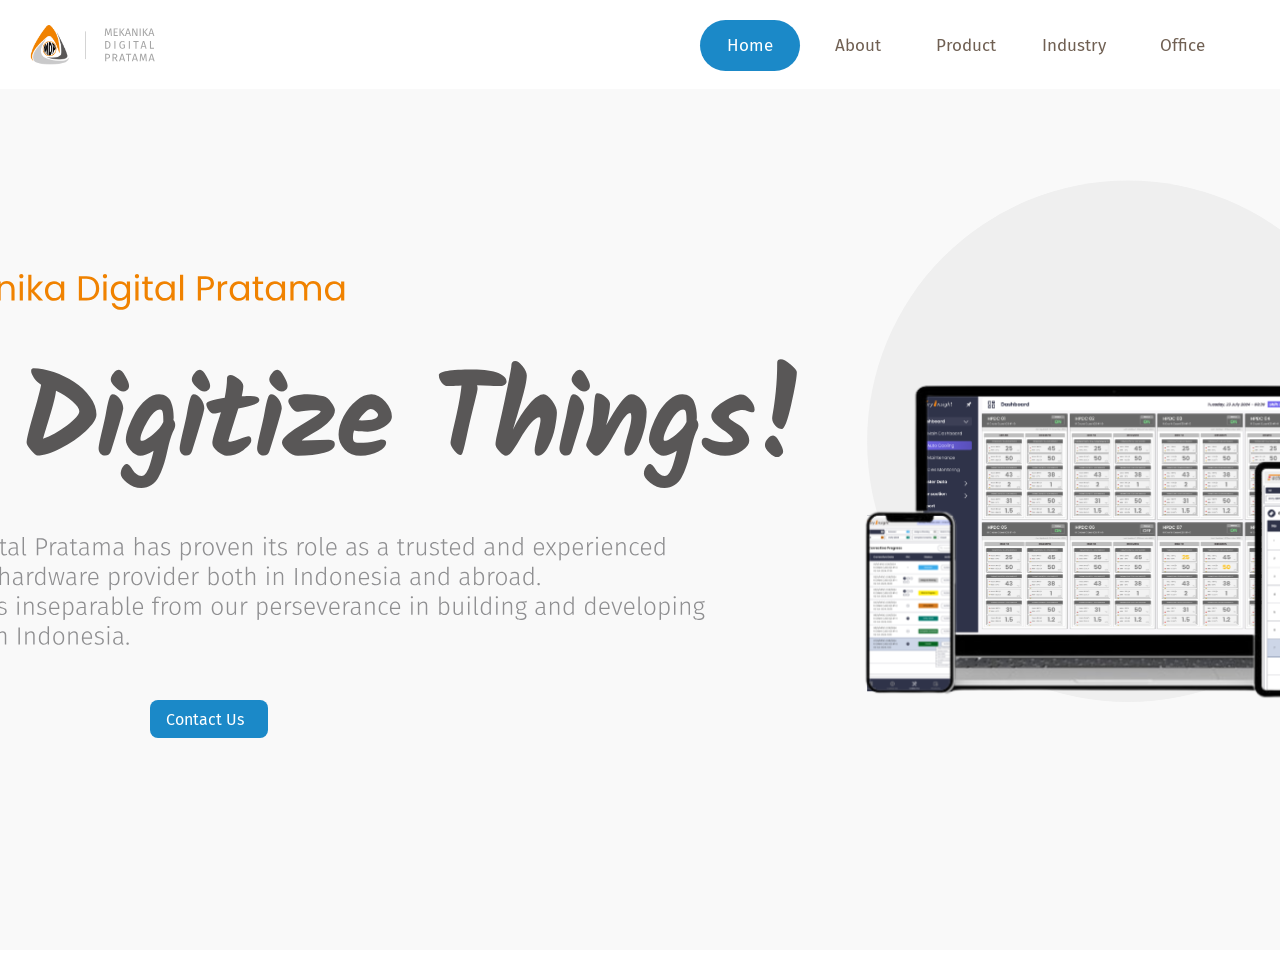
==== index.html/home.html @ 130f3bf7 "initial commit" ====
<!DOCTYPE html>
<html lang="en">
<head>
    <meta charset="UTF-8">
    <meta http-equiv="X-UA-Compatible" content="IE=edge">
    <meta name="viewport" content="width=device-width, initial-scale=1.0">
    <!-- Arrow Forward -->
    <link rel="stylesheet" href="https://fonts.googleapis.com/css2?family=Material+Symbols+Outlined:opsz,wght,FILL,GRAD@20..48,100..700,0..1,-50..200&icon_names=arrow_forward" />
    <title>Mekanika Digital Pratama</title>
    <!--Link to CSS-->
    <link rel="stylesheet" href="../styles/home.css">
    <!--Box Icons-->
    <link rel="stylesheet" href="https://cdn.jsdelivr.net/npm/boxicons@latest/css/boxicons.min.css">
    <!-- Link Swiper's CSS -->
  <link rel="stylesheet" href="https://cdn.jsdelivr.net/npm/swiper@11/swiper-bundle.min.css" />

</head>
<body>
    <!-- Navbar -->
    <header>
        <div class="logo"><a href="#"><img src="../images/logo.png"></a>
         <div class="title"><a href="#"><img src="../images/slogan.svg"></a>

        <!--Nav List -->
        <div class="navbar">
            <ul>
                 <li><a href="home" class="home-active">Home</a></li>
                 <li><a href="about">About</a></li>
                <li><a href="products">Product</a></li>
                 <li><a href="industry">Industry</a></li>
                 <li><a href="office">Office</a></li>
            </ul>
        </div>

    </header>

    <!-- Home -->
    <section class="home swiper" id="home">
        <div class="swiper-wrapper">
            <!--Slide 1-->
            <div class="swiper-slide container">
                <div class="home-text">
                    <span></span>
                    <h1></h1>
                    <a href="#" class="btn">Contact Us <i class="bx bx=right-arrow-alt"></i></a>
                </div>
                <img src="../images/carousel.svg" alt="">
            </div>

        </div>
             <div class="swiper-button-next"></div>
             <div class="swiper-button-prev"></div>
         </div>
    </section>
    
    <!-- Categories -->
    <section class="categories" id="categories">
        <div class="heading">
            <h1></h1>
            <a href=""></a>
        </div>
    </section>

    <!-- Swiper JS -->
    <script src="https://cdn.jsdelivr.net/npm/swiper@11/swiper-bundle.min.js"></script>

    <!--Link To JS-->
    <script src="home.js">

    </script>

    <!--Image Galery-->
     <div class="gallery-container">
        <div class="gallery-header">
        <img src="../images/loyal.svg" alt="">
    </div>


    
</body>
</html>
---- styles/home.css ----
/* Google Fonts */
     @import url('https://fonts.googleapis.com/css2?family=Fira+Sans:ital,wght@0,100;0,200;0,300;0,400;0,500;0,600;0,700;0,800;0,900;1,100;1,200;1,300;1,400;1,500;1,600;1,700;1,800;1,900&family=Poppins:ital,wght@0,100;0,200;0,300;0,400;0,500;0,600;0,700;0,800;0,900;1,100;1,200;1,300;1,400;1,500;1,600;1,700;1,800;1,900&display=swap');
    * {
        font-family: Fira sans;
        margin: 0;
        padding: 0;
        box-sizing: border-box;
        list-style: none;
        text-decoration: none;
        scroll-padding-top: 2 rem;
        scroll-behavior: smooth;
    }

/* Some Variables */
:root {
    --green-color: #1B89C8;
    --light-green-color: #c0eb7b;
    --orange-color: #ff7e00;
    --light-orange-color: #000;
    --text-color: #1a2428;
    --bg-color: #fff;
}

link {
    display: none;
}



img {
    width: 100%;
}

body {
    color: var(--text-color);
}

header {
    position: fixed;
    width: 100%;
    top: 0;
    right: 0;
    z-index: 1000;
    display: flex;
    align-items: center;
    justify-content: space-between;
    background: var(--bg-color);
    box-shadow: 0 8px 11px rgb(14, 55, 54 / 15%);
    padding: 20px 100px;
    transition: 0.5s;
}

.logo img {
  position: absolute;
  margin-top: 5px;
  margin-left: -70px;
  width: 40px;
  height: 40px;
}

.title img {
  position: absolute;
  margin-top: -10px;
  margin-left: -15px;
  width: 70px;
  height: 70px;
}

.profile {
    align-items: right;
    cursor: pointer;
}

.profile img {
    position: absolute;
    margin-left: 1700px;
    margin-bottom: 20px;
    width: 40px;
    height: 40px;
}

.navbar ul {
    list-style: none;
    background: #fff;
    text-align: center;
    padding: 0;
    margin-bottom: -2px;
    margin-left: 600px;
    display: flex;
    column-gap: 0.5rem;
}

.navbar li {
    display: inline-block;
}

.navbar a {
    text-decoration: none;
    color: #706053;
    width: 100px;
    display: block;
    padding: 15px;
    font-size: 17px;
    font-family: Fira sans;
    white-space: nowrap;
}

.navbar a:hover,
.navbar .home-active {
    background: var(--green-color);
    border-radius: 5rem;
    color: var(--bg-color);
    transition: background 0.5s;
}

.container {
    position: relative;
    width: 100%;
    min-height: 950px;
    display: flex;
    align-items: center;
    background: url(../images/carousel.svg);
    background-repeat: no-repeat;
    background-size: cover;
    background-position: center;
    overflow: hidden;
}

.container img{
    width: 400px;
    position: absolute;
    bottom: -500px;
    right: 200px;
}

.home-text {
    padding: 0 150px;
}

.home-text span {
    font-weight: 400;
    text-transform: uppercase;
    color: var(--green-color);
}

.home-text h1 {
    font-size: 2.4rem;
    font-weight: 700;
    margin-bottom: 1rem;
}

.btn {
    padding: 0.6rem 1rem;
    margin-top: 700px;
    background: var(--green-color);
    color: var(--bg-color);
    font-weight: 400;
    border-radius: 0.5rem;
    display: flex;
    align-items: center;
    justify-content: space-between;
    column-gap: 00.5rem;
    max-width: 118px;
    max-height: 120px;
}

.btn:hover {
    background: var(--light-orange-color);
    transition: 0.2s ease;
}

.swiper-button-next {
    background: url(../images/right-arrow.png);
    background-repeat: no-repeat;
    background-size: 100% auto;
    background-position: center;
    margin-right: 20px;
}

.swiper-button-next::after {
    display: none;
}

.swiper-button-prev {
    background: url(../images/left-arrow.png);
    background-repeat: no-repeat;
    background-size: 100% auto;
    background-position: center;
    margin-left: 20px;
}

.swiper-button-prev::after {
    display: none;
}

/* Container utama */
.gallery-container {
    width: 100%;
    max-width: 100%;
}

/* Gallery scroll horizontal */
.horizontal-scroll-gallery {
    display: flex;
    gap: 0;
}

/* Item gallery */
.gallery-item {
    flex: 0 0 auto;
    width: 80vw;
    height: 60vh;
    margin-right: -1000px;
}

.gallery-item img {
    width: 800px;
    height: 100%;
    padding-top: -20px;
    margin-right: 0%;
    object-fit: cover;
    display: block;
}

/* Responsive Design */
@media (max-width: 768px) {
    .gallery-item {
        width: 85vw;
        height: 50vh;
    }
    
    .gallery-header h1 {
        font-size: 1.5rem;
    }
}

@media (max-width: 480px) {
    .gallery-item {
        width: 90vw;
        height: 40vh;
    }
}

.card-list .card-item {
    list-style: none;
}

.card-list .card-item .card-link {
    width: 400px;
    display: block;
    background: #fff;
    padding: 18px;
    border-radius: 12px;
    text-decoration: none;
}

.card-list .card-link .card-image {
    width: 100%;
    aspect-ratio: 16 / 9;
    object-fit: cover;
    border-radius: 10px;
}

.card-list .card-link .badge {
    color: #5372f0;
    padding: 8px 16px;
    font-size: 0.95rem;
    margin: 16px 0 18px;
    background: #DDE4FF;
    width: fit-content;
    border-radius: 50px;
}
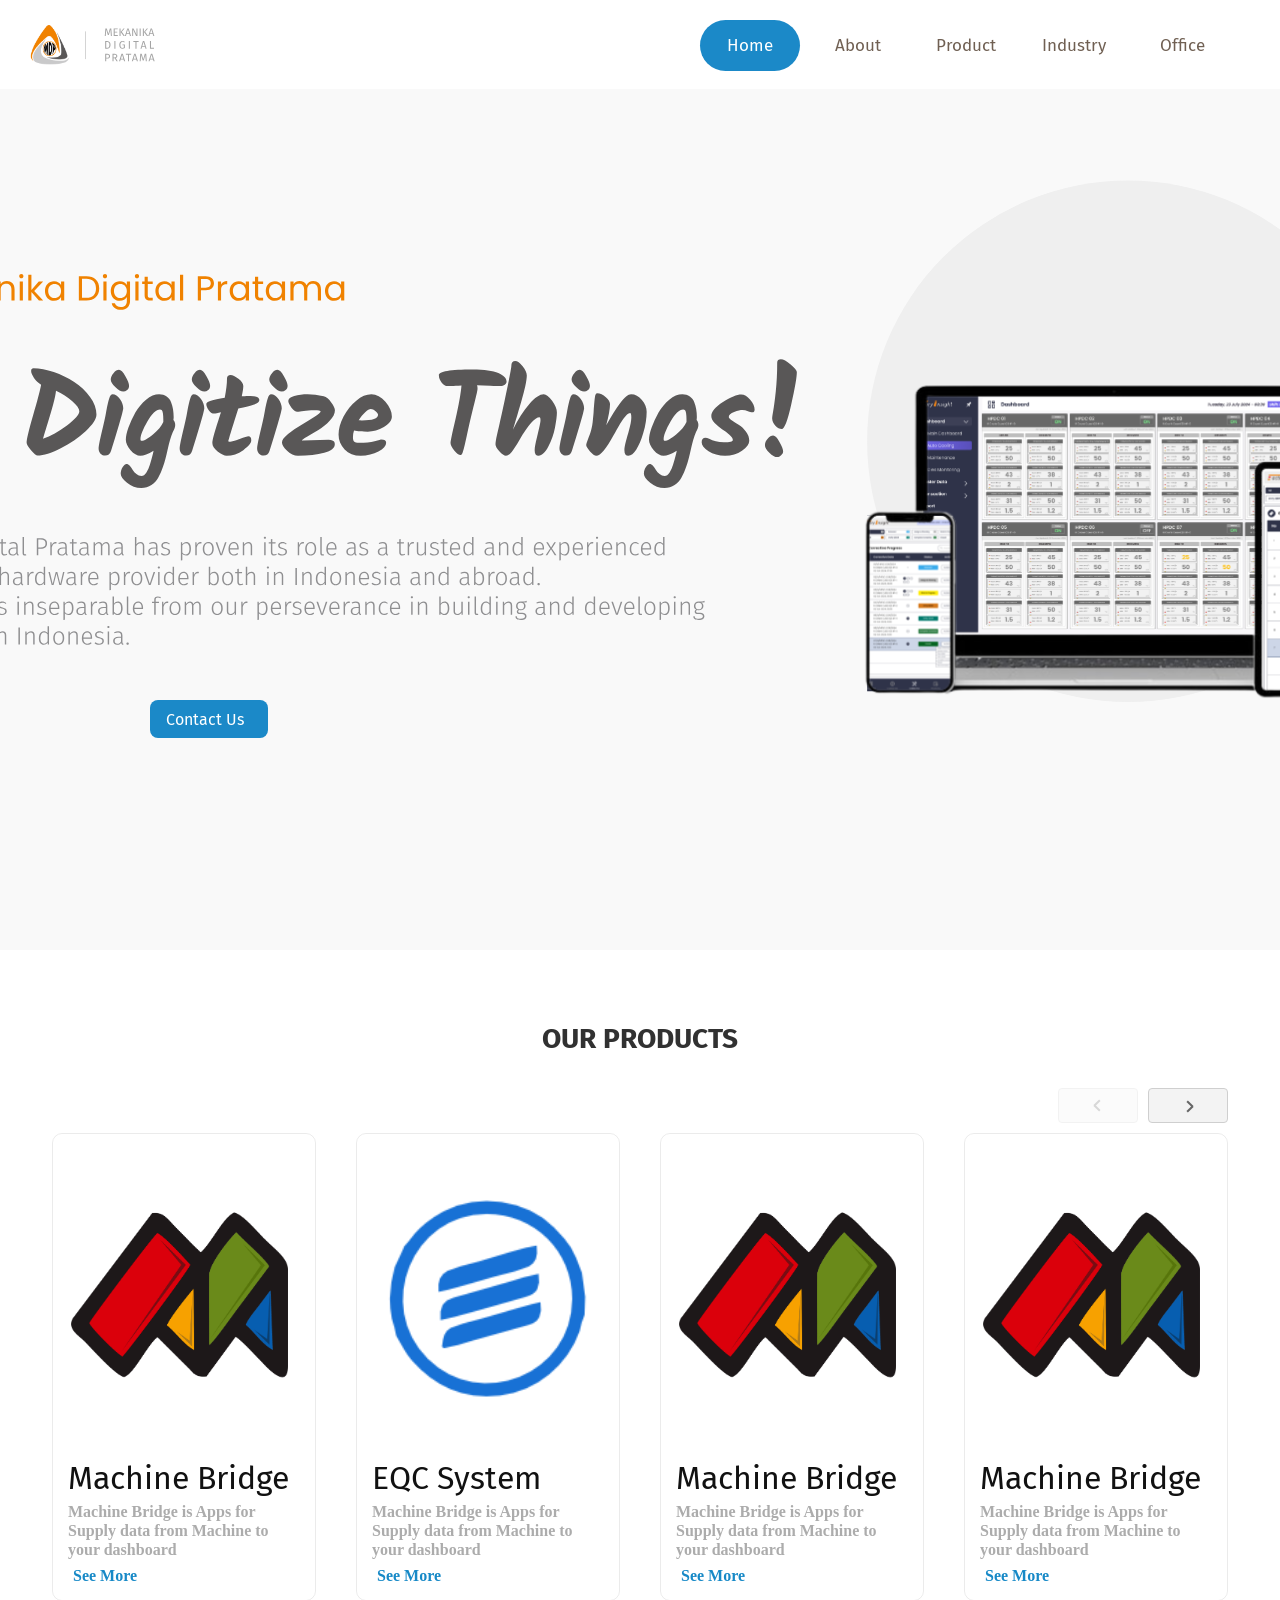
==== commit 4582ec49: "initial commit" ====
--- a/index.html/home.html
+++ b/index.html/home.html
@@ -12,7 +12,9 @@
     <!--Box Icons-->
     <link rel="stylesheet" href="https://cdn.jsdelivr.net/npm/boxicons@latest/css/boxicons.min.css">
     <!-- Link Swiper's CSS -->
-  <link rel="stylesheet" href="https://cdn.jsdelivr.net/npm/swiper@11/swiper-bundle.min.css" />
+    <link rel="stylesheet" href="https://cdn.jsdelivr.net/npm/swiper@11/swiper-bundle.min.css" />
+    <!-- glider CSS -->
+    <link rel="stylesheet" href="../styles/glider.min.css">
 
 </head>
 <body>
@@ -75,6 +77,329 @@
         <img src="../images/loyal.svg" alt="">
     </div>
 
+    <!-- Slider -->
+     <section class="p-slider">
+
+        <!-- Heading Slider -->
+         <h3 class="product-slider-heading">Our Products</h3>
+
+         <!-- Btns Next Prev -->
+          <div class="slider-btns">
+            <button aria-label="Previous" class="glider-prev">
+                <span>
+
+                </span>
+            </button>
+            <button aria-label="Next" class="glider-next">
+                <span>
+
+                </span>
+            </button>
+          </div>
+
+         <div class="glider-contain">
+            <div class="glider">
+
+          <!-- Slider 1 -->
+            
+                <!-- Product-Box-->
+          <div class="product-box">
+
+            <!-- Image Container -->
+             <div class="p-img-container">
+                <div class="p-img">
+                    <a href="#">
+                        <img src="../images/machine_bridge_logo.png" class="p-img-front" alt="Front">
+                        <img src="../images/machine_bridge_logo.png" class="p-img-back" alt="Back">
+                    </a>
+                </div>
+             </div>
+
+             <!-- Text -->
+              <div class="p-box-text">
+
+                <!-- Category -->
+                 <div class="product-category">
+                    <span>Machine Bridge</span>
+                 </div>
+
+                 <!-- Title -->
+                  <a href="#" class="product-title">
+                    Machine Bridge is Apps for Supply data from Machine to your dashboard
+                  </a>
+
+                  <!-- Button See -->
+                   <div class="see-more">
+                    <a href="#" class="p-see-btn">See More</a>
+                   </div>
+              </div>
+          </div>
+
+          <!-- Slider 2 -->
+
+          <!-- Product-Box-->
+          <div class="product-box">
+
+            <!-- Image Container -->
+             <div class="p-img-container">
+                <div class="p-img">
+                    <a href="#">
+                        <img src="../images/eqc_logo.png" class="p-img-front" alt="Front">
+                        <img src="../images/eqc_logo.png" class="p-img-back" alt="Back">
+                    </a>
+                </div>
+             </div>
+
+             <!-- Text -->
+              <div class="p-box-text">
+
+                <!-- Category -->
+                 <div class="product-category">
+                    <span>EQC System</span>
+                 </div>
+
+                 <!-- Title -->
+                  <a href="#" class="product-title">
+                    Machine Bridge is Apps for Supply data from Machine to your dashboard
+                  </a>
+
+                  <!-- Button See -->
+                   <div class="see-more">
+                    <a href="#" class="p-see-btn">See More</a>
+                   </div>
+              </div>
+          </div>
+
+          <!-- Slider 3 -->
+
+          <!-- Product-Box-->
+          <div class="product-box">
+
+            <!-- Image Container -->
+             <div class="p-img-container">
+                <div class="p-img">
+                    <a href="#">
+                        <img src="../images/machine_bridge_logo.png" class="p-img-front" alt="Front">
+                        <img src="../images/eqc_logo.png" class="p-img-back" alt="Back">
+                    </a>
+                </div>
+             </div>
+
+             <!-- Text -->
+              <div class="p-box-text">
+
+                <!-- Category -->
+                 <div class="product-category">
+                    <span>Machine Bridge</span>
+                 </div>
+
+                 <!-- Title -->
+                  <a href="#" class="product-title">
+                    Machine Bridge is Apps for Supply data from Machine to your dashboard
+                  </a>
+
+                  <!-- Button See -->
+                   <div class="see-more">
+                    <a href="#" class="p-see-btn">See More</a>
+                   </div>
+              </div>
+          </div>
+
+          <!-- Product-Box-->
+          <div class="product-box">
+
+            <!-- Image Container -->
+             <div class="p-img-container">
+                <div class="p-img">
+                    <a href="#">
+                        <img src="../images/machine_bridge_logo.png" class="p-img-front" alt="Front">
+                        <img src="../images/eqc_logo.png" class="p-img-back" alt="Back">
+                    </a>
+                </div>
+             </div>
+
+             <!-- Text -->
+              <div class="p-box-text">
+
+                <!-- Category -->
+                 <div class="product-category">
+                    <span>Machine Bridge</span>
+                 </div>
+
+                 <!-- Title -->
+                  <a href="#" class="product-title">
+                    Machine Bridge is Apps for Supply data from Machine to your dashboard
+                  </a>
+
+                  <!-- Button See -->
+                   <div class="see-more">
+                    <a href="#" class="p-see-btn">See More</a>
+                   </div>
+              </div>
+          </div>
+
+          <!-- Product-Box-->
+          <div class="product-box">
+
+            <!-- Image Container -->
+             <div class="p-img-container">
+                <div class="p-img">
+                    <a href="#">
+                        <img src="../images/machine_bridge_logo.png" class="p-img-front" alt="Front">
+                        <img src="../images/eqc_logo.png" class="p-img-back" alt="Back">
+                    </a>
+                </div>
+             </div>
+
+             <!-- Text -->
+              <div class="p-box-text">
+
+                <!-- Category -->
+                 <div class="product-category">
+                    <span>Machine Bridge</span>
+                 </div>
+
+                 <!-- Title -->
+                  <a href="#" class="product-title">
+                    Machine Bridge is Apps for Supply data from Machine to your dashboard
+                  </a>
+
+                  <!-- Button See -->
+                   <div class="see-more">
+                    <a href="#" class="p-see-btn">See More</a>
+                   </div>
+              </div>
+          </div>
+
+          <!-- Product-Box-->
+          <div class="product-box">
+
+            <!-- Image Container -->
+             <div class="p-img-container">
+                <div class="p-img">
+                    <a href="#">
+                        <img src="../images/machine_bridge_logo.png" class="p-img-front" alt="Front">
+                        <img src="../images/eqc_logo.png" class="p-img-back" alt="Back">
+                    </a>
+                </div>
+             </div>
+
+             <!-- Text -->
+              <div class="p-box-text">
+
+                <!-- Category -->
+                 <div class="product-category">
+                    <span>Machine Bridge</span>
+                 </div>
+
+                 <!-- Title -->
+                  <a href="#" class="product-title">
+                    Machine Bridge is Apps for Supply data from Machine to your dashboard
+                  </a>
+
+                  <!-- Button See -->
+                   <div class="see-more">
+                    <a href="#" class="p-see-btn">See More</a>
+                   </div>
+              </div>
+          </div>
+
+          <!-- Product-Box-->
+          <div class="product-box">
+
+            <!-- Image Container -->
+             <div class="p-img-container">
+                <div class="p-img">
+                    <a href="#">
+                        <img src="../images/machine_bridge_logo.png" class="p-img-front" alt="Front">
+                        <img src="../images/eqc_logo.png" class="p-img-back" alt="Back">
+                    </a>
+                </div>
+             </div>
+
+             <!-- Text -->
+              <div class="p-box-text">
+
+                <!-- Category -->
+                 <div class="product-category">
+                    <span>Machine Bridge</span>
+                 </div>
+
+                 <!-- Title -->
+                  <a href="#" class="product-title">
+                    Machine Bridge is Apps for Supply data from Machine to your dashboard
+                  </a>
+
+                  <!-- Button See -->
+                   <div class="see-more">
+                    <a href="#" class="p-see-btn">See More</a>
+                   </div>
+              </div>
+          </div>
+
+        </div>
+
+            
+        </div>
+
+         
+     </section>
+
+     <!--Glider-->
+     <script src="../scripts/glider.min.js"></script>
+
+     <!-- Script Glider -->
+      <script>
+            new Glider(document.querySelector('.glider'), {
+    slidesToScroll: 1,
+    slidesToShow: 4,
+    draggable: true,
+    dots: '.dots',
+    arrows: {
+        prev: '.glider-prev',
+        next: '.glider-next'
+        },
+          responsive: [
+    {
+      // screens greater than >= 775px
+      breakpoint: 1200,
+      settings: {
+        // Set to `auto` and provide item width to adjust to viewport
+        slidesToShow: 4,
+        slidesToScroll: 2,
+        
+      }
+    },{
+      // screens greater than >= 1024px
+      breakpoint: 900,
+      settings: {
+        slidesToShow: 2,
+        slidesToScroll: 1,
+        
+      }
+    },{
+      // screens greater than >= 1024px
+      breakpoint: 640,
+      settings: {
+        slidesToShow: 2,
+        slidesToScroll: 1,
+        
+      }
+    },{
+      // screens greater than >= 1024px
+      breakpoint: 0,
+      settings: {
+        slidesToShow: 1,
+        slidesToScroll: 1,
+        
+      }
+
+    }
+  ]
+
+
+        });
+        </script>
 
     
 </body>
--- a/styles/home.css
+++ b/styles/home.css
@@ -271,3 +271,193 @@
     border-radius: 50px;
 }
 
+.p-slider {
+    display: flex;
+    flex-direction: column;
+    justify-content: center;
+    align-items: center;
+    margin: 50px auto;
+    width: 95%;
+}
+
+.product-slider-heading {
+    font-size: 28px;
+    text-transform: uppercase;
+    color: #313131;
+    text-align: center;
+    margin: 3px;
+}
+
+.product-box {
+    display: flex;
+    flex-direction: column;
+    width: 300px;
+    padding: 15px;
+    border: 1px solid rgba(0, 0, 0, 0.08);
+    border-radius: 10px;
+    margin: 0px 20px;
+}
+
+.p-img-container {
+    width: 100%;
+    height: 100%;
+    display: flex;
+    overflow: hidden;
+}
+
+.p-img a,
+.p-img {
+    width: 100%;
+    height: 300px;
+    display: flex;
+}
+
+.p-img a img {
+    width: 100%;
+    height: 100%;
+    object-position: center;
+    object-fit: contain;
+    animation: fade 0.6s;
+}
+
+.p-img-back {
+    display: none;
+}
+
+.p-img-container:hover .p-img-back {
+    display: block;
+}
+
+.p-img-container:hover .p-img-front {
+    display: none;
+}
+
+@keyframes fade {
+    0%{
+        opacity: 0;
+    }
+    100%{
+        opacity: 1;
+    }
+}
+
+.p-box-text {
+    margin-top: 5px;
+    width: 100%;
+}
+
+.product-category {
+    display: flex;
+    justify-content: flex-start;
+    align-items: center;
+    flex-wrap: wrap;
+}
+
+.product-category span {
+    color: #111111;
+    font-size: 2rem;
+    margin: 5px 0px;
+}
+
+.product-title {
+    color: #ACACAC;
+    font-weight: 600;
+    text-decoration: none;
+}
+
+.product-title:hover {
+    color: #ACACAC;
+    opacity: 0.7;
+    transition: all ease 0.3s;
+}
+
+.see-more {
+    display: flex;
+    justify-content: space-between;
+    align-items: center;
+    margin-top: 8px;
+}
+
+.see-more .p-price {
+    font-size: 1.3rem;
+    color: #333333;
+    font-weight: 700;
+}
+
+.see-more .p-see-btn {
+    color: #1789C7;
+    margin: 0px 5px;
+    font-weight: 600;
+}
+
+.see-more .p-see-btn:hover {
+    text-decoration: underline;
+}
+
+.slider-btns {
+    display: flex;
+    justify-content: flex-end;
+    width: 100%;
+    margin: 30px auto 10px auto;
+    padding: 0px 10px;
+}
+
+.slider-btns button{
+    position: static !important;
+    transform: translate(0,0);
+    background-color: #f3f3f3;
+    width: 80px;
+    height: 35px;
+    display: flex;
+    justify-content: center;
+    align-items: center;
+    margin-right: 10px;
+    border: 1px solid #cfcfcf;
+    border-radius: 4px;
+}
+
+.slider-btns button span {
+    font-weight: bold;
+    padding: 10px 15px 10px 10px;
+    position: relative;
+    text-decoration: none;
+}
+
+.slider-btns button span::before,
+.slider-btns button span::after {
+    border-right: 2px solid;
+    display: block;
+    height: 8px;
+    margin-top: -6px;
+    position: absolute;
+    transform: rotate(135deg);
+    right: 10px;
+    top: 50%;
+    width: 0;
+    content: '';
+}
+
+.slider-btns button span::after {
+    margin-top: -1px;
+    transform: rotate(45deg);
+}
+
+.slider-btns .glider-prev span {
+    transform: rotate(-180deg);
+}
+
+@media(max-width:500px) {
+    .product-box {
+        margin: 0px 10px;
+    }
+
+    .p-slider {
+        width: 100%;
+    }
+
+    .product-slider-heading {
+        text-align: center;
+        font-size: 1.3rem;
+        display: flex;
+    }
+}
--- a/styles/glider.min.css
+++ b/styles/glider.min.css
@@ -0,0 +1 @@
+.glider,.glider-contain{margin:0 auto;position:relative}.glider,.glider-track{transform:translateZ(0)}.glider-dot,.glider-next,.glider-prev{border:0;padding:0;user-select:none;outline:0}.glider-contain{width:100%}.glider{overflow-y:hidden;-webkit-overflow-scrolling:touch;-ms-overflow-style:none}.glider-track{width:100%;margin:0;padding:0;display:flex;z-index:1}.glider.draggable{user-select:none;cursor:-webkit-grab;cursor:grab}.glider.draggable .glider-slide img{user-select:none;pointer-events:none}.glider.drag{cursor:-webkit-grabbing;cursor:grabbing}.glider-slide{user-select:none;justify-content:center;align-content:center;width:100%;min-width:150px}.glider-slide img{max-width:100%}.glider::-webkit-scrollbar{opacity:0;height:0}.glider-next,.glider-prev{position:absolute;background:0 0;z-index:2;font-size:40px;text-decoration:none;left:-23px;top:30%;cursor:pointer;color:#666;opacity:1;line-height:1;transition:opacity .5s cubic-bezier(.17,.67,.83,.67),color .5s cubic-bezier(.17,.67,.83,.67)}.glider-next:focus,.glider-next:hover,.glider-prev:focus,.glider-prev:hover{color:#ccc}.glider-next{right:-23px;left:auto}.glider-next.disabled,.glider-prev.disabled{opacity:.25;color:#666;cursor:default}.glider-hide{opacity:0}.glider-dots{user-select:none;display:flex;flex-wrap:wrap;justify-content:center;margin:0 auto;padding:0}.glider-dot{display:block;cursor:pointer;color:#ccc;border-radius:999px;background:#ccc;width:12px;height:12px;margin:7px}.glider-dot:focus,.glider-dot:hover{background:#ddd}.glider-dot.active{background:#a89cc8}@media(max-width:36em){.glider::-webkit-scrollbar{opacity:1;-webkit-appearance:none;width:7px;height:3px}.glider::-webkit-scrollbar-thumb{opacity:1;border-radius:99px;background-color:rgba(156,156,156,.25);-webkit-box-shadow:0 0 1px rgba(255,255,255,.25);box-shadow:0 0 1px rgba(255,255,255,.25)}}
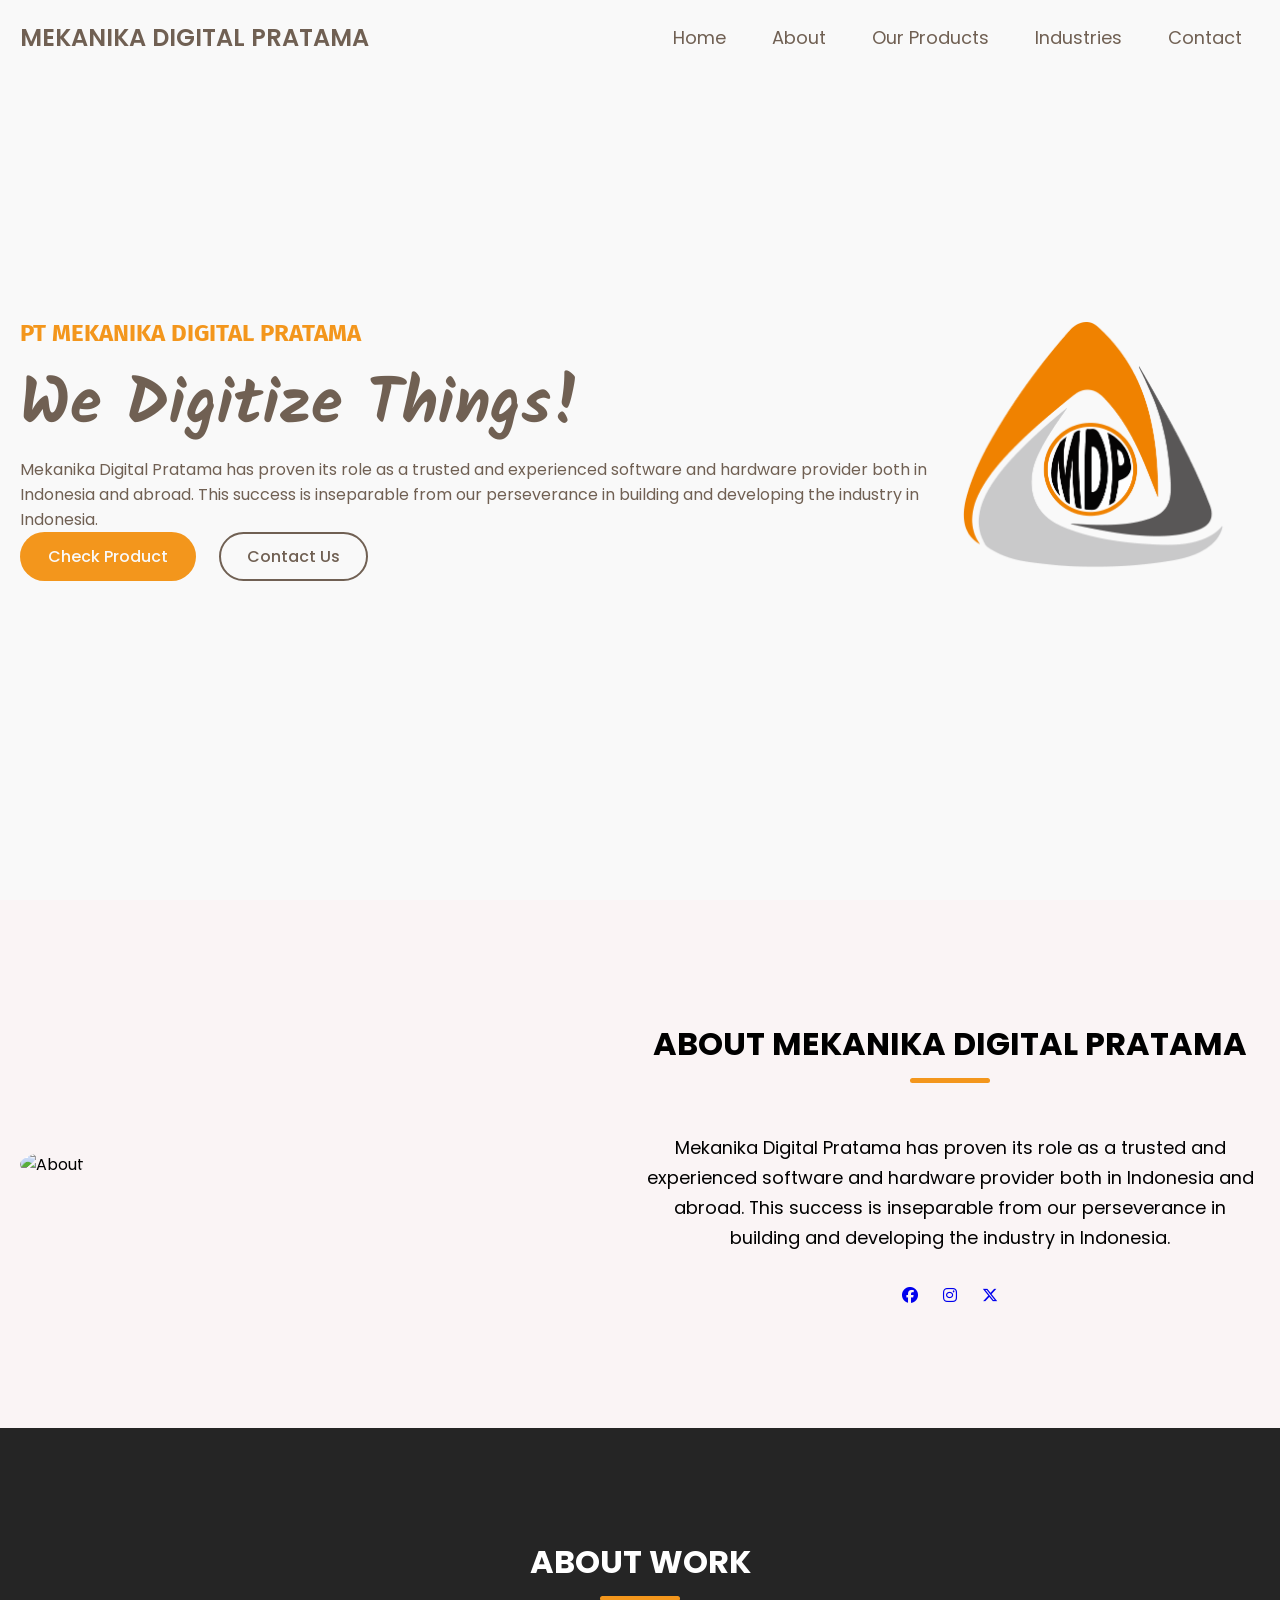
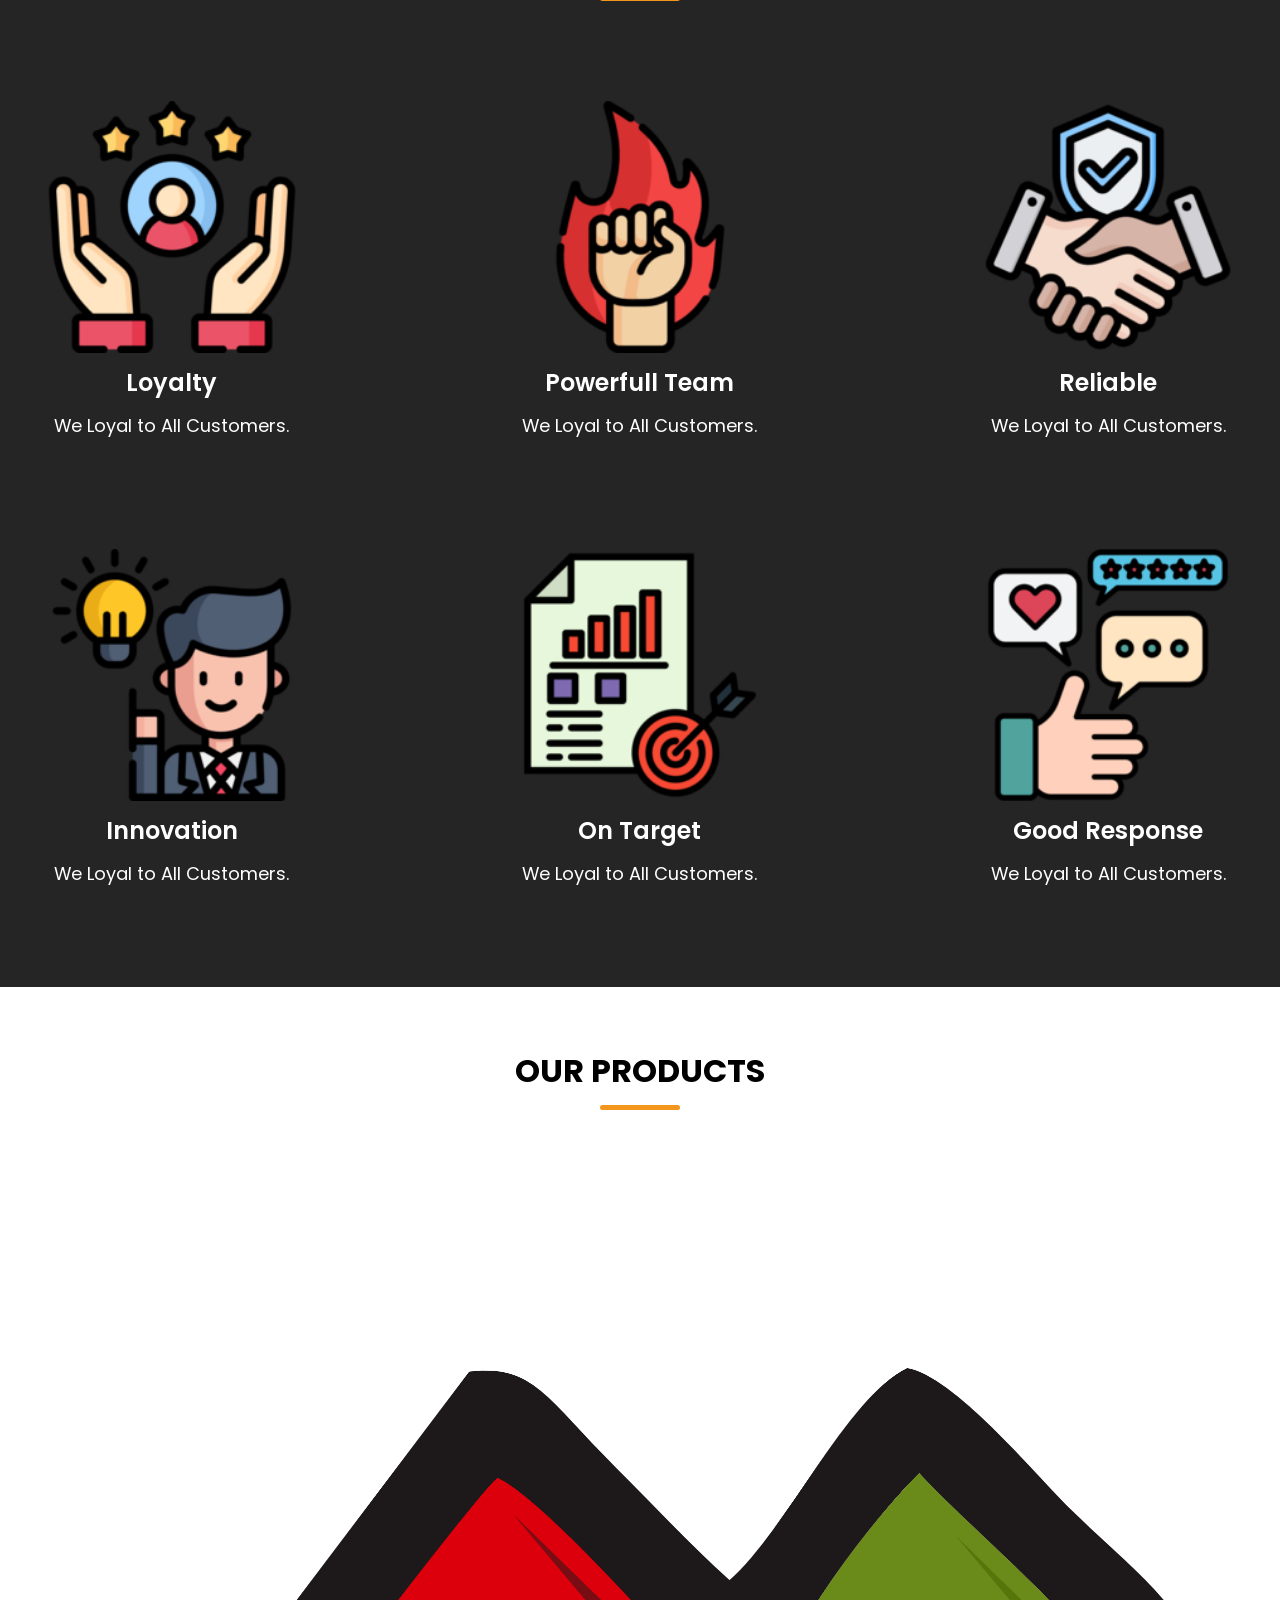
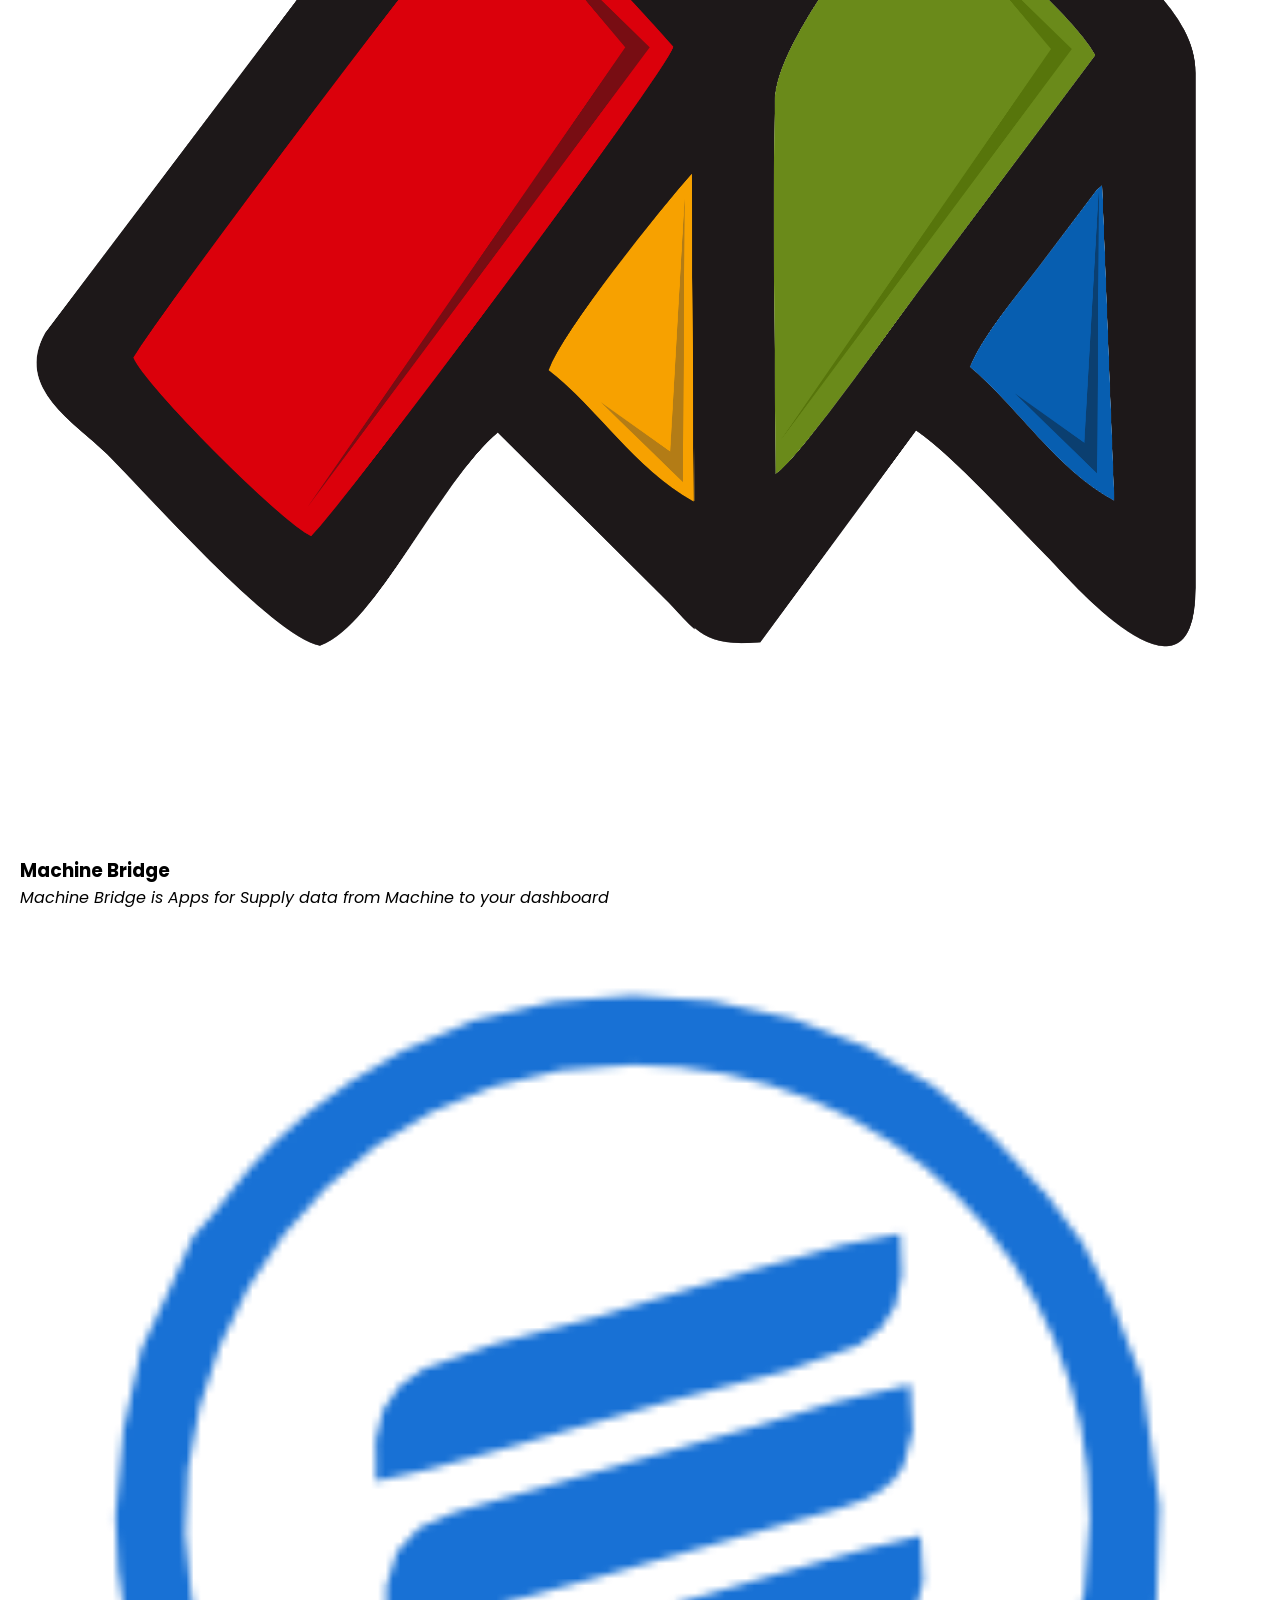
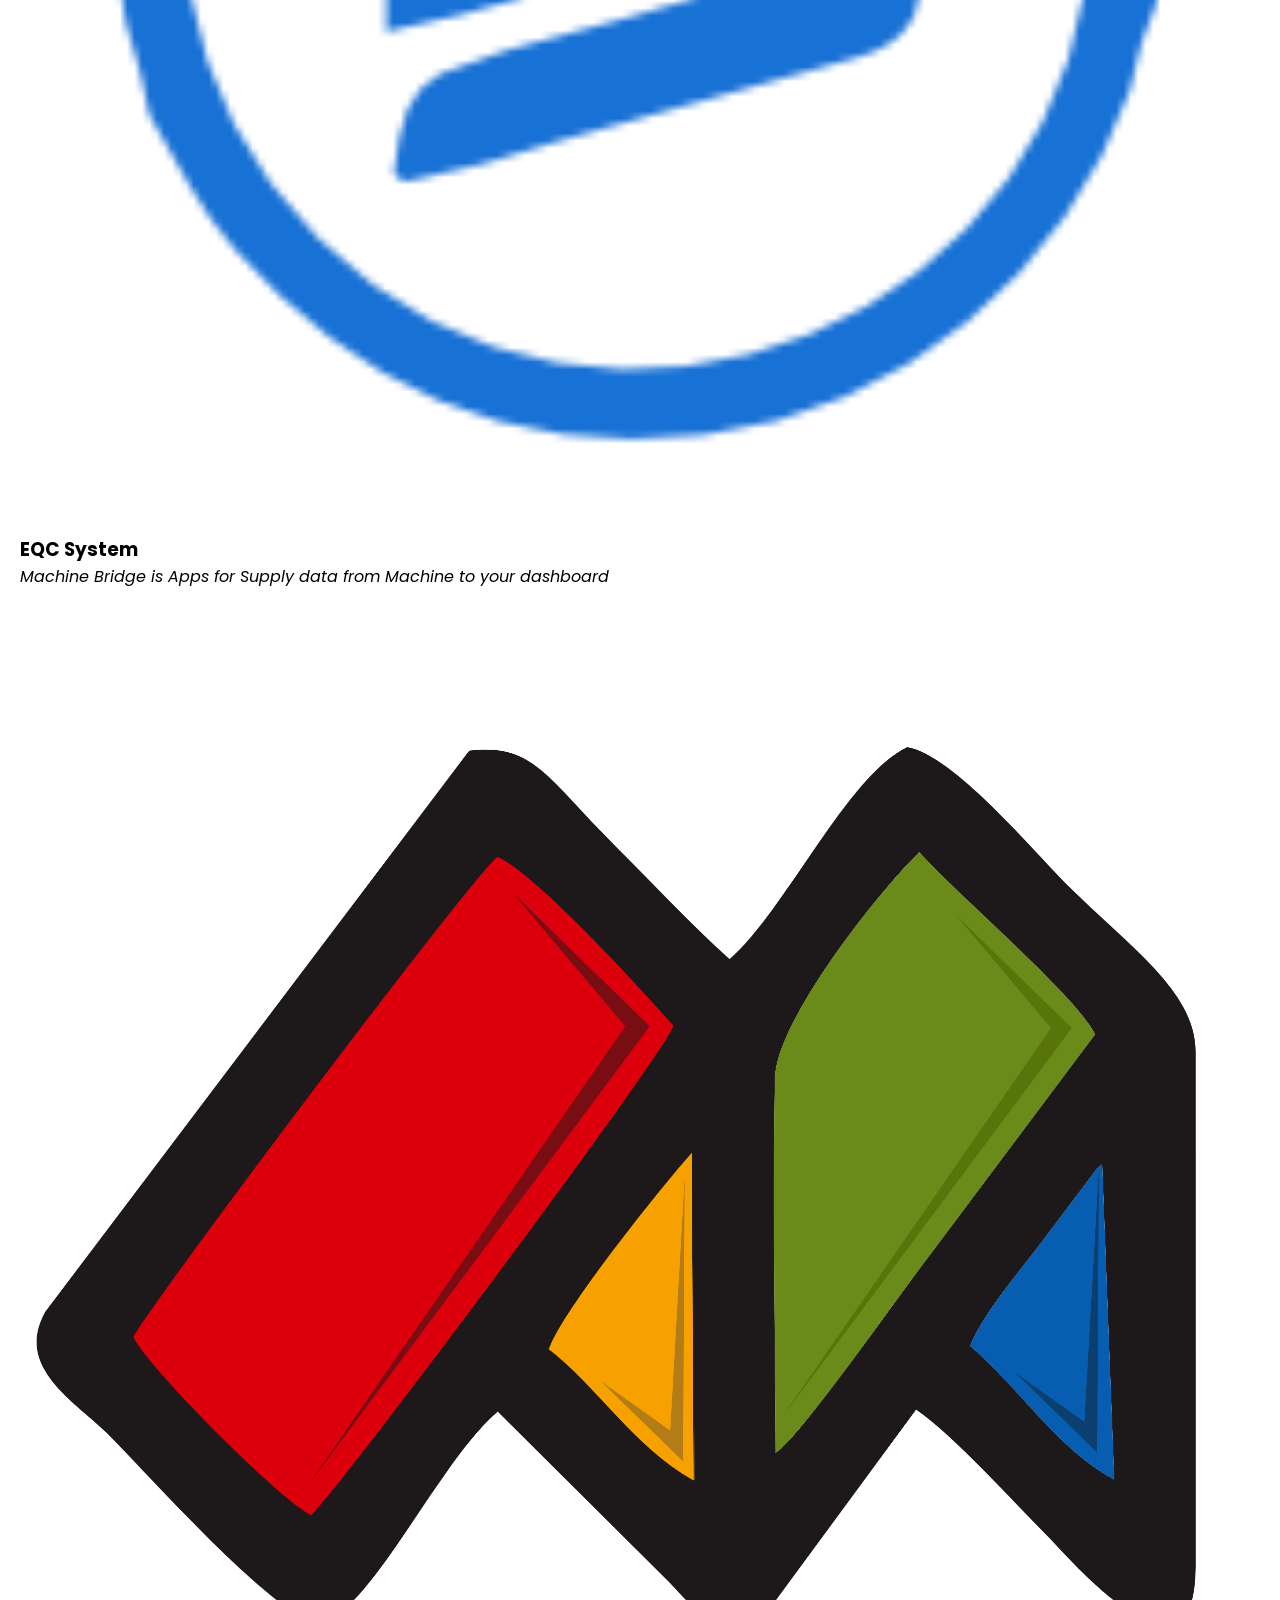
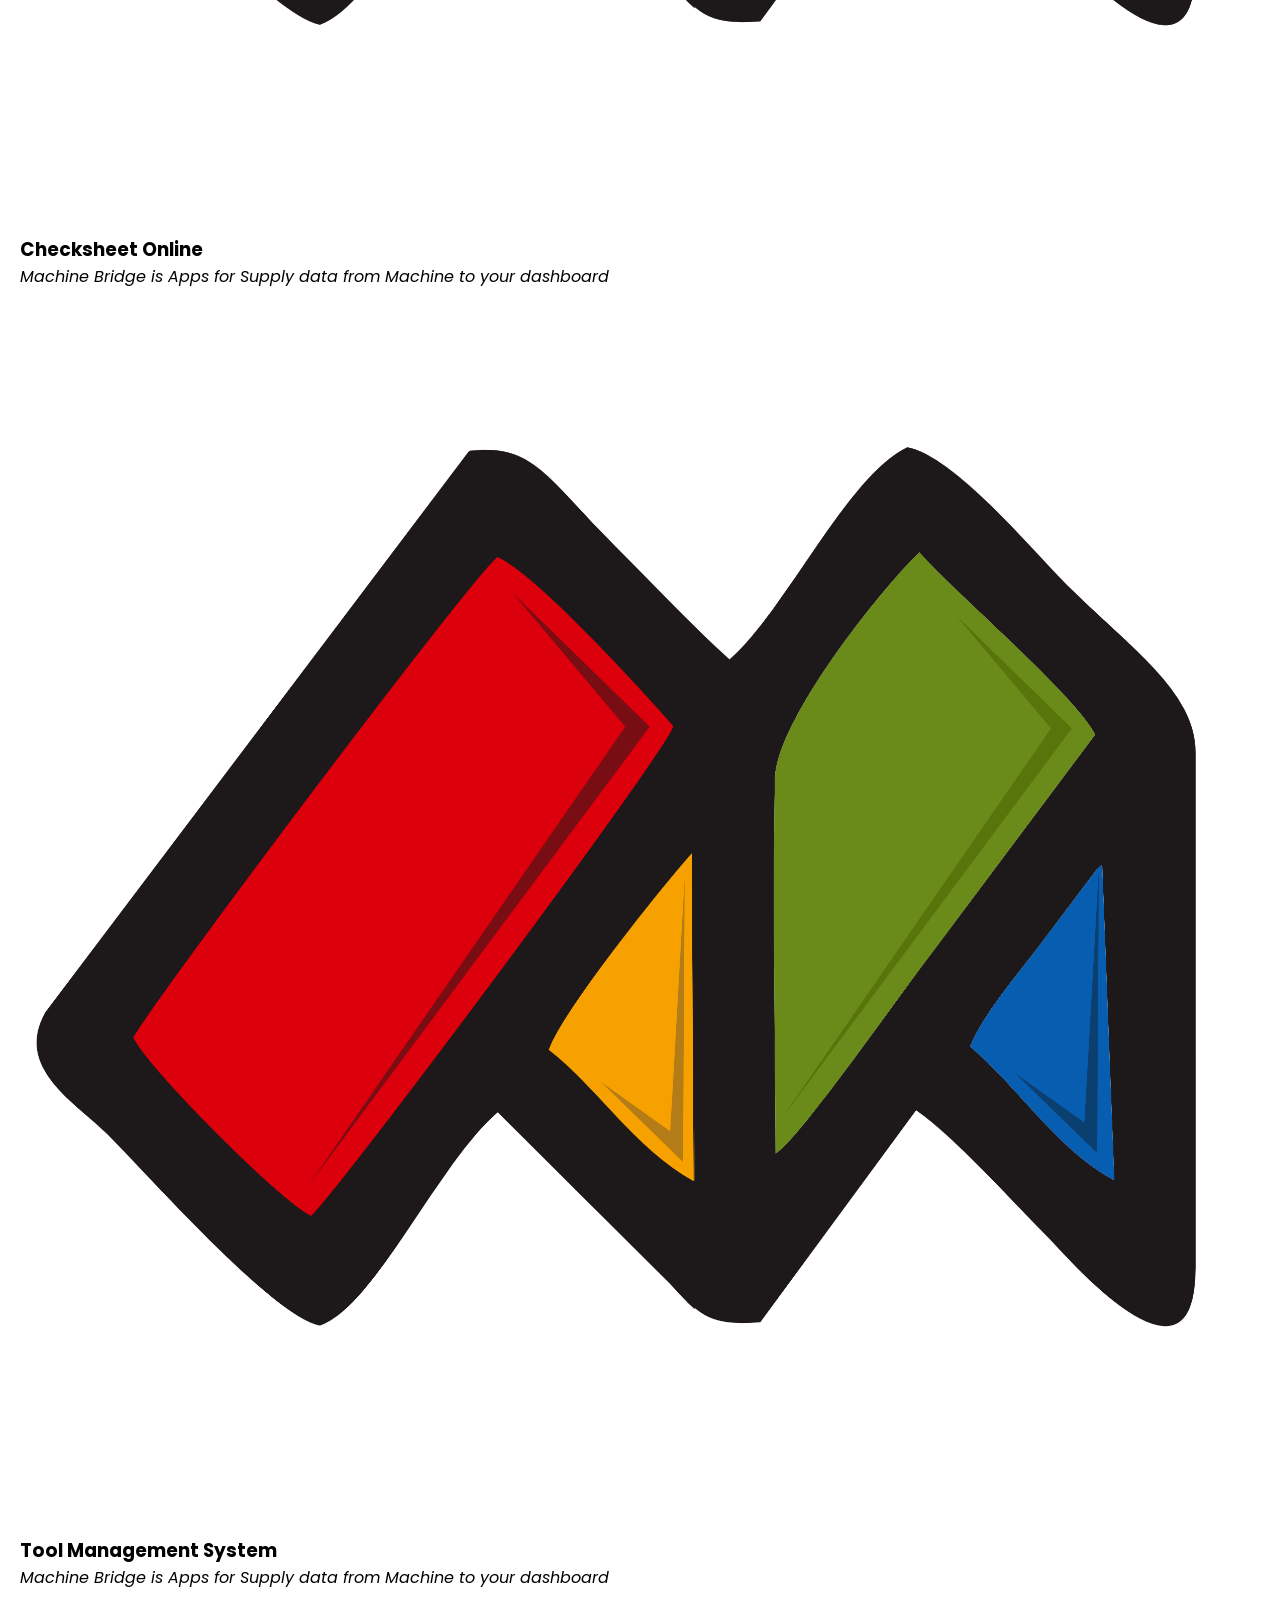
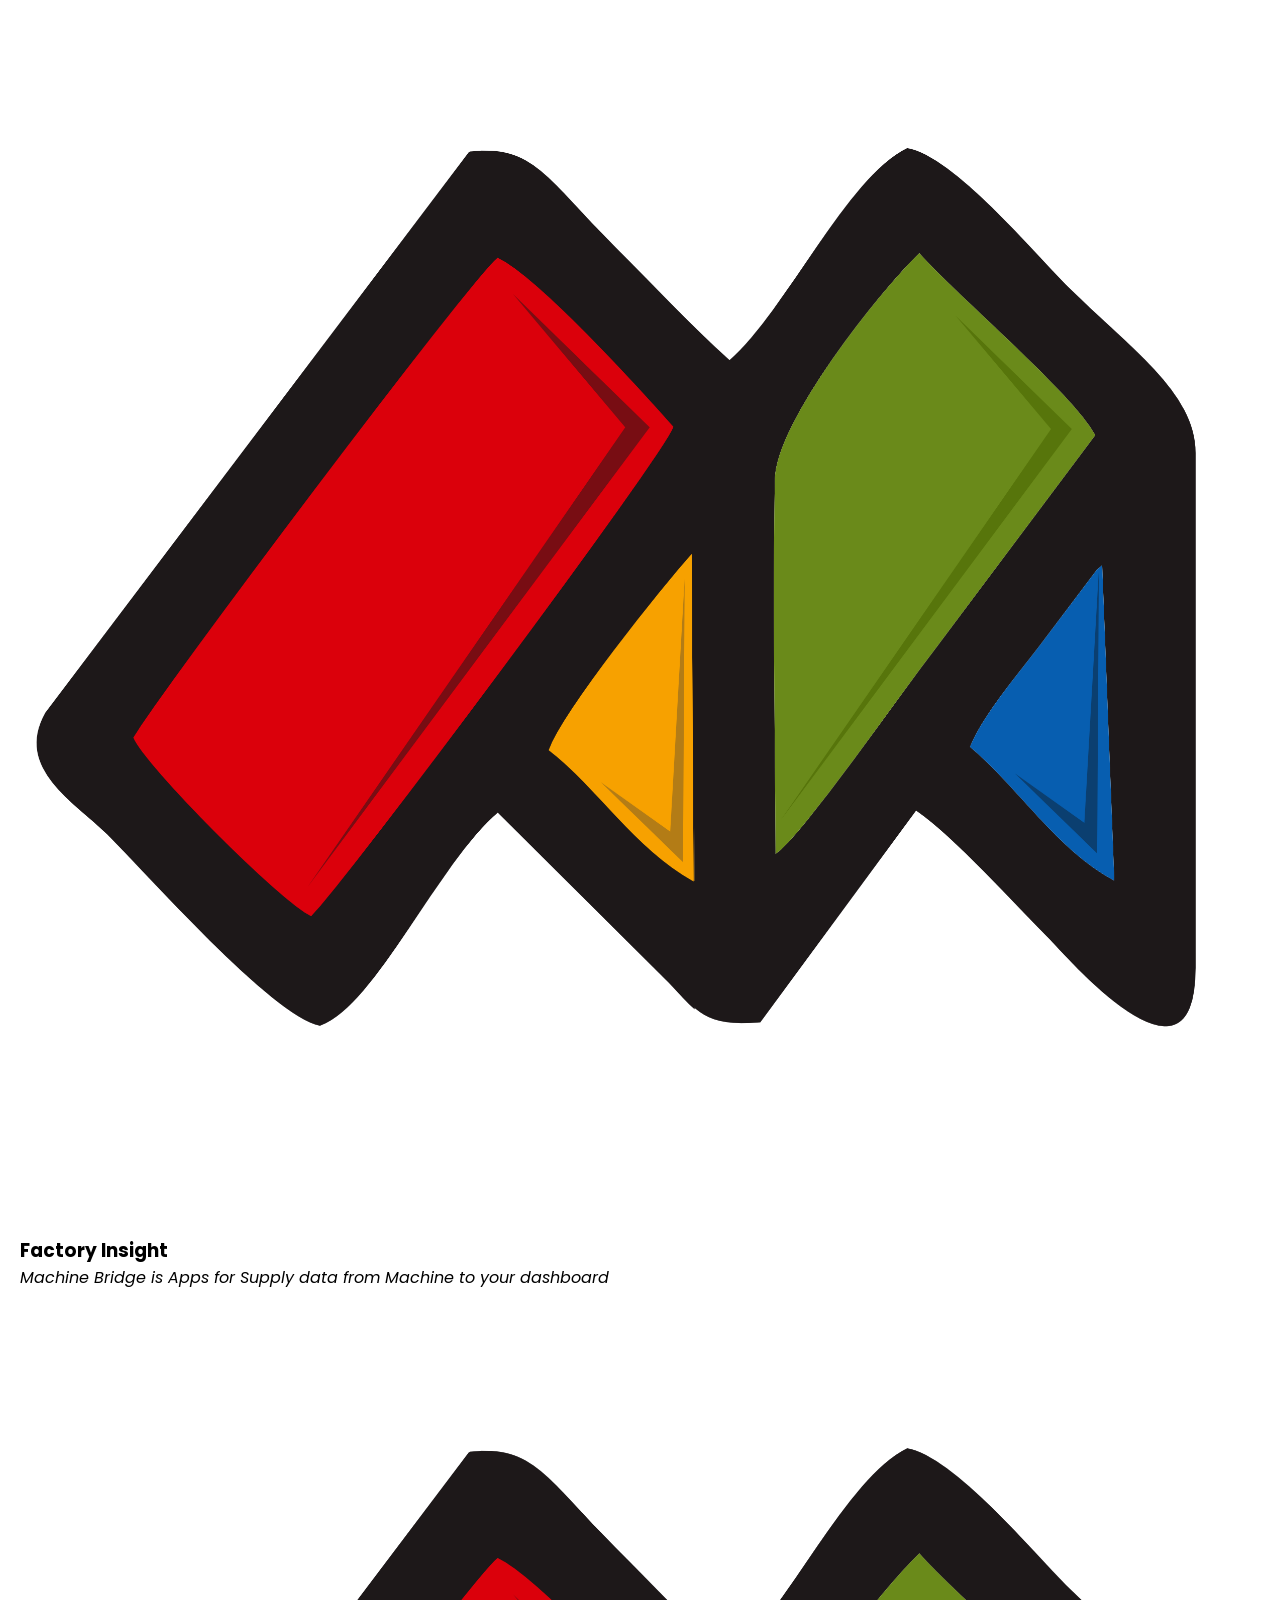
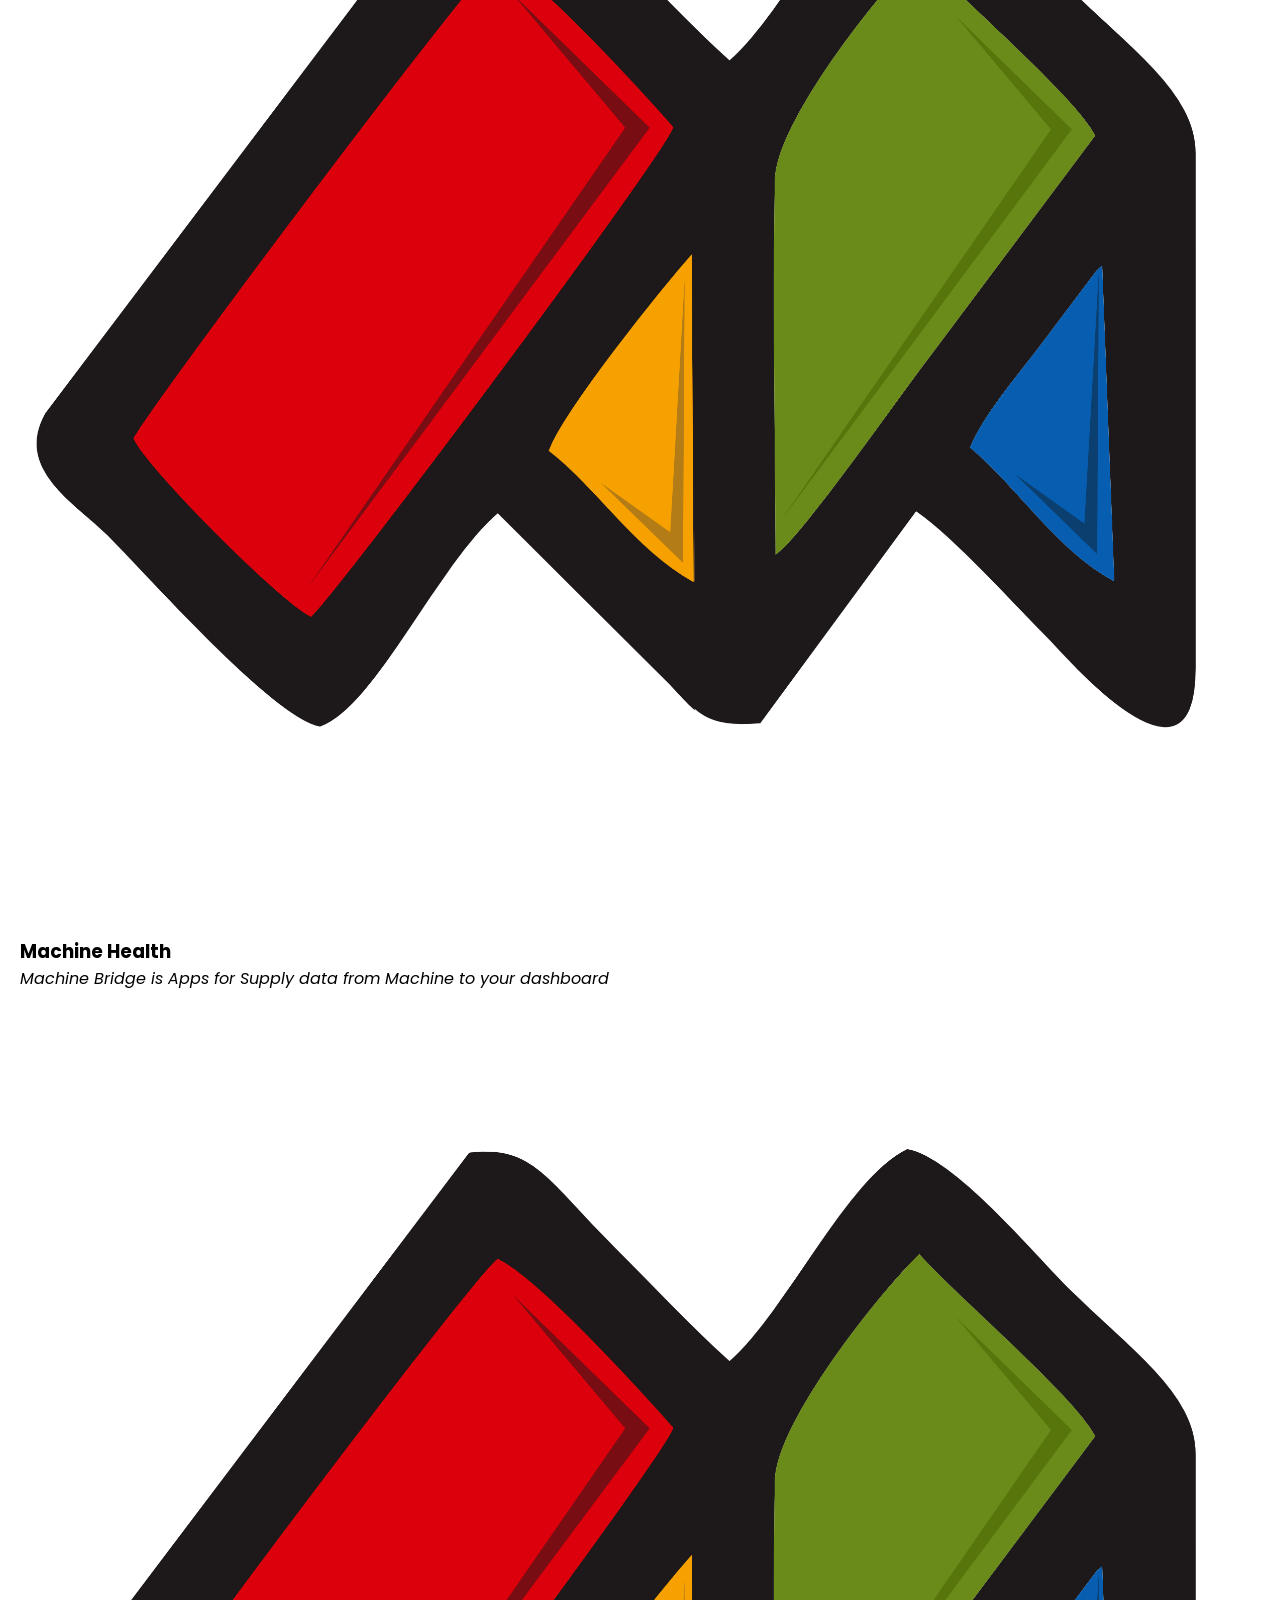
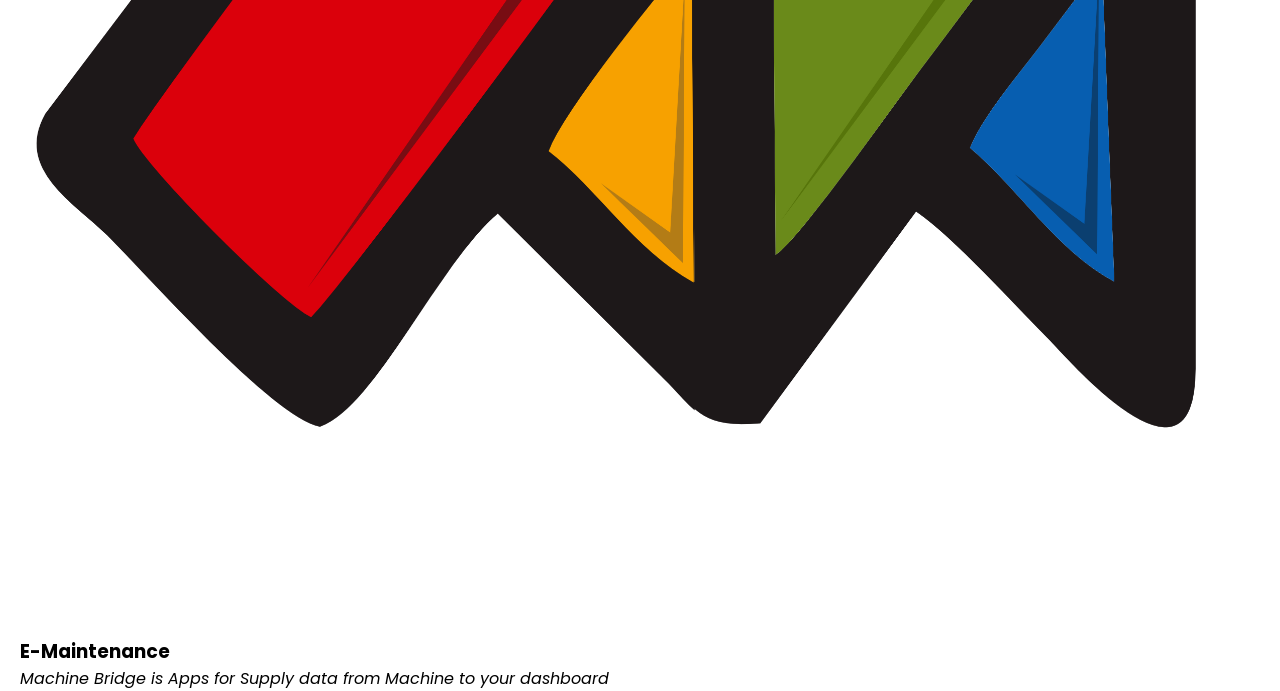
==== commit cdb4c42e: "Update" ====
--- a/index.html/home.html
+++ b/index.html/home.html
@@ -1,406 +1,178 @@
 <!DOCTYPE html>
+<!-- Code by Rama - Mekanika Digital Pratama -->
 <html lang="en">
 <head>
-    <meta charset="UTF-8">
-    <meta http-equiv="X-UA-Compatible" content="IE=edge">
-    <meta name="viewport" content="width=device-width, initial-scale=1.0">
-    <!-- Arrow Forward -->
-    <link rel="stylesheet" href="https://fonts.googleapis.com/css2?family=Material+Symbols+Outlined:opsz,wght,FILL,GRAD@20..48,100..700,0..1,-50..200&icon_names=arrow_forward" />
-    <title>Mekanika Digital Pratama</title>
-    <!--Link to CSS-->
-    <link rel="stylesheet" href="../styles/home.css">
-    <!--Box Icons-->
-    <link rel="stylesheet" href="https://cdn.jsdelivr.net/npm/boxicons@latest/css/boxicons.min.css">
-    <!-- Link Swiper's CSS -->
-    <link rel="stylesheet" href="https://cdn.jsdelivr.net/npm/swiper@11/swiper-bundle.min.css" />
-    <!-- glider CSS -->
-    <link rel="stylesheet" href="../styles/glider.min.css">
-
+  <meta charset="UTF-8">
+  <meta name="viewport" content="width=device-width, initial-scale=1.0">
+  <title>Mekanika Digital Pratama</title>
+  <!-- Linking Font Awesome for icons -->
+  <link rel="stylesheet" href="https://cdnjs.cloudflare.com/ajax/libs/font-awesome/6.7.2/css/all.min.css">
+  <link rel="stylesheet" href="../styles/home.css">
 </head>
 <body>
-    <!-- Navbar -->
-    <header>
-        <div class="logo"><a href="#"><img src="../images/logo.png"></a>
-         <div class="title"><a href="#"><img src="../images/slogan.svg"></a>
+  <!-- Header / Navbar -->
+  <header>
+    <nav class="navbar section-content">
+      <a href="#" class="nav-logo">
+        <h2 class="logo-text">MEKANIKA DIGITAL PRATAMA</h2>
+      </a>
+      <ul class="nav-menu">
+        <button id="menu-close-button" class="fas fa-times"></button>
 
-        <!--Nav List -->
-        <div class="navbar">
-            <ul>
-                 <li><a href="home" class="home-active">Home</a></li>
-                 <li><a href="about">About</a></li>
-                <li><a href="products">Product</a></li>
-                 <li><a href="industry">Industry</a></li>
-                 <li><a href="office">Office</a></li>
-            </ul>
+        <li class="nav-item">
+          <a href="#" class="nav-link">Home</a>
+        </li>
+        <li class="nav-item">
+          <a href="#" class="nav-link">About</a>
+        </li>
+        <li class="nav-item">
+          <a href="#" class="nav-link">Our Products</a>
+        </li>
+        <li class="nav-item">
+          <a href="#" class="nav-link">Industries</a>
+        </li>
+        <li class="nav-item">
+          <a href="#" class="nav-link">Contact</a>
+        </li>
+      </ul>
+
+      <button id="menu-open-button" class="fas fa-bars"></button>
+    </nav>
+  </header>
+
+  <main>
+    <!-- Hero Section -->
+    <section class="hero-section">
+      <div class="section-content">
+        <div class="hero-details">
+          <h5 class="title">PT MEKANIKA DIGITAL PRATAMA</h5>
+          <h1 class="subtitle">We Digitize Things!</h1>
+          <p class="description">Mekanika Digital Pratama has proven its role as a trusted and experienced
+          software and hardware provider both in Indonesia and abroad.
+          This success is inseparable from our perseverance in building and developing
+          the industry in Indonesia.</p>
+
+          <div class="buttons">
+            <a href="#" class="button check-products">Check Product</a>
+            <a href="#" class="button contact-us">Contact Us</a>
+          </div>
         </div>
-
-    </header>
-
-    <!-- Home -->
-    <section class="home swiper" id="home">
-        <div class="swiper-wrapper">
-            <!--Slide 1-->
-            <div class="swiper-slide container">
-                <div class="home-text">
-                    <span></span>
-                    <h1></h1>
-                    <a href="#" class="btn">Contact Us <i class="bx bx=right-arrow-alt"></i></a>
-                </div>
-                <img src="../images/carousel.svg" alt="">
-            </div>
-
+        <div class="hero-image-wrapper">
+          <img src="../images/logo.png" alt="Hero" class="hero-image">
         </div>
-             <div class="swiper-button-next"></div>
-             <div class="swiper-button-prev"></div>
-         </div>
-    </section>
-    
-    <!-- Categories -->
-    <section class="categories" id="categories">
-        <div class="heading">
-            <h1></h1>
-            <a href=""></a>
-        </div>
+      </div>
     </section>
 
-    <!-- Swiper JS -->
-    <script src="https://cdn.jsdelivr.net/npm/swiper@11/swiper-bundle.min.js"></script>
+    <!-- About Section -->
+    <section class="about-section">
+      <div class="section-content">
+        <div class="about-image-wrapper">
+          <img src="../images/loyal.svg" alt="About" class="about-image">
+        </div>
+        <div class="about-details">
+          <h2 class="section-title">About Mekanika Digital Pratama</h2>
+          <p class="text">Mekanika Digital Pratama has proven its role as a trusted and experienced
+          software and hardware provider both in Indonesia and abroad.
+          This success is inseparable from our perseverance in building and developing
+          the industry in Indonesia.
+        </p>
+        <div class="social-link-list">
+          <a href="#" class="social-link"><i class="fa-brands fa-facebook"></i></a>
+          <a href="#" class="social-link"><i class="fa-brands fa-instagram"></i></a>
+          <a href="#" class="social-link"><i class="fa-brands fa-x-twitter"></i></a>
+        </div>
+        </div>
+      </div>
+    </section>
 
-    <!--Link To JS-->
-    <script src="home.js">
+    <!-- Digitize Section -->
+    <section class="digitize-section">
+      <h2 class="section-title">About Work</h2>
+      <div class="section-content">
+        <ul class="digitize-list">
+          <li class="digitize-item">
+            <img src="../images/customer-loyalty.png" alt="Loyalty" class="digitize-image">
+            <h3 class="name">Loyalty</h3>
+            <p class="text">We Loyal to All Customers.</p>
+          </li>
+          <li class="digitize-item">
+            <img src="../images/power.png" alt="Powerfull Team" class="digitize-image">
+            <h3 class="name">Powerfull Team</h3>
+            <p class="text">We Loyal to All Customers.</p>
+          </li>
+          <li class="digitize-item">
+            <img src="../images/dependable.png" alt="Reliable" class="digitize-image">
+            <h3 class="name">Reliable</h3>
+            <p class="text">We Loyal to All Customers.</p>
+          </li>
+          <li class="digitize-item">
+            <img src="../images/idea (6).png" alt="Innovation" class="digitize-image">
+            <h3 class="name">Innovation</h3>
+            <p class="text">We Loyal to All Customers.</p>
+          </li>
+          <li class="digitize-item">
+            <img src="../images/objective.png" alt="On Target" class="digitize-image">
+            <h3 class="name">On Target</h3>
+            <p class="text">We Loyal to All Customers.</p>
+          </li>
+          <li class="digitize-item">
+            <img src="../images/feedback.png" alt="Good Response" class="digitize-image">
+            <h3 class="name">Good Response</h3>
+            <p class="text">We Loyal to All Customers.</p>
+          </li>
+        </ul>
+      </div>
+    </section>
 
-    </script>
+    <!-- Our Products Section -->
+    <section class="products-section">
+      <h2 class="section-title">Our Products</h2>
+      <div class="section-content">
+        <div class="slider-container">
+          <div class="slider-wrapper">
+            <ul class="our-products-list">
+              <li class="our-products">
+                <img src="../images/machine_bridge_logo.png" alt="Machine Bridge" class="machine-bridge-image">
+                <h3 class="name">Machine Bridge</h3>
+                <i class="feedback">Machine Bridge is Apps for Supply data from Machine to your dashboard</i>
+              </li>
+              <li class="our-products">
+                <img src="../images/eqc_logo.png" alt="EQC System" class="eqc-system-image">
+                <h3 class="name">EQC System</h3>
+                <i class="feedback">Machine Bridge is Apps for Supply data from Machine to your dashboard</i>
+              </li>
+              <li class="our-products">
+                <img src="../images/machine_bridge_logo.png" alt="Machine Bridge" class="machine-bridge-image">
+                <h3 class="name">Checksheet Online</h3>
+                <i class="feedback">Machine Bridge is Apps for Supply data from Machine to your dashboard</i>
+              </li>
+              <li class="our-products">
+                <img src="../images/machine_bridge_logo.png" alt="Machine Bridge" class="machine-bridge-image">
+                <h3 class="name">Tool Management System</h3>
+                <i class="feedback">Machine Bridge is Apps for Supply data from Machine to your dashboard</i>
+              </li>
+              <li class="our-products">
+                <img src="../images/machine_bridge_logo.png" alt="Machine Bridge" class="machine-bridge-image">
+                <h3 class="name">Factory Insight</h3>
+                <i class="feedback">Machine Bridge is Apps for Supply data from Machine to your dashboard</i>
+              </li>
+              <li class="our-products">
+                <img src="../images/machine_bridge_logo.png" alt="Machine Bridge" class="machine-bridge-image">
+                <h3 class="name">Machine Health</h3>
+                <i class="feedback">Machine Bridge is Apps for Supply data from Machine to your dashboard</i>
+              </li>
+              <li class="our-products">
+                <img src="../images/machine_bridge_logo.png" alt="Emaintenance" class="emaintenance-image">
+                <h3 class="name">E-Maintenance</h3>
+                <i class="feedback">Machine Bridge is Apps for Supply data from Machine to your dashboard</i>
+              </li>
+            </ul>
+          </div>
+        </div>
+      </div>
+    </section>
+  </main>
 
-    <!--Image Galery-->
-     <div class="gallery-container">
-        <div class="gallery-header">
-        <img src="../images/loyal.svg" alt="">
-    </div>
-
-    <!-- Slider -->
-     <section class="p-slider">
-
-        <!-- Heading Slider -->
-         <h3 class="product-slider-heading">Our Products</h3>
-
-         <!-- Btns Next Prev -->
-          <div class="slider-btns">
-            <button aria-label="Previous" class="glider-prev">
-                <span>
-
-                </span>
-            </button>
-            <button aria-label="Next" class="glider-next">
-                <span>
-
-                </span>
-            </button>
-          </div>
-
-         <div class="glider-contain">
-            <div class="glider">
-
-          <!-- Slider 1 -->
-            
-                <!-- Product-Box-->
-          <div class="product-box">
-
-            <!-- Image Container -->
-             <div class="p-img-container">
-                <div class="p-img">
-                    <a href="#">
-                        <img src="../images/machine_bridge_logo.png" class="p-img-front" alt="Front">
-                        <img src="../images/machine_bridge_logo.png" class="p-img-back" alt="Back">
-                    </a>
-                </div>
-             </div>
-
-             <!-- Text -->
-              <div class="p-box-text">
-
-                <!-- Category -->
-                 <div class="product-category">
-                    <span>Machine Bridge</span>
-                 </div>
-
-                 <!-- Title -->
-                  <a href="#" class="product-title">
-                    Machine Bridge is Apps for Supply data from Machine to your dashboard
-                  </a>
-
-                  <!-- Button See -->
-                   <div class="see-more">
-                    <a href="#" class="p-see-btn">See More</a>
-                   </div>
-              </div>
-          </div>
-
-          <!-- Slider 2 -->
-
-          <!-- Product-Box-->
-          <div class="product-box">
-
-            <!-- Image Container -->
-             <div class="p-img-container">
-                <div class="p-img">
-                    <a href="#">
-                        <img src="../images/eqc_logo.png" class="p-img-front" alt="Front">
-                        <img src="../images/eqc_logo.png" class="p-img-back" alt="Back">
-                    </a>
-                </div>
-             </div>
-
-             <!-- Text -->
-              <div class="p-box-text">
-
-                <!-- Category -->
-                 <div class="product-category">
-                    <span>EQC System</span>
-                 </div>
-
-                 <!-- Title -->
-                  <a href="#" class="product-title">
-                    Machine Bridge is Apps for Supply data from Machine to your dashboard
-                  </a>
-
-                  <!-- Button See -->
-                   <div class="see-more">
-                    <a href="#" class="p-see-btn">See More</a>
-                   </div>
-              </div>
-          </div>
-
-          <!-- Slider 3 -->
-
-          <!-- Product-Box-->
-          <div class="product-box">
-
-            <!-- Image Container -->
-             <div class="p-img-container">
-                <div class="p-img">
-                    <a href="#">
-                        <img src="../images/machine_bridge_logo.png" class="p-img-front" alt="Front">
-                        <img src="../images/eqc_logo.png" class="p-img-back" alt="Back">
-                    </a>
-                </div>
-             </div>
-
-             <!-- Text -->
-              <div class="p-box-text">
-
-                <!-- Category -->
-                 <div class="product-category">
-                    <span>Machine Bridge</span>
-                 </div>
-
-                 <!-- Title -->
-                  <a href="#" class="product-title">
-                    Machine Bridge is Apps for Supply data from Machine to your dashboard
-                  </a>
-
-                  <!-- Button See -->
-                   <div class="see-more">
-                    <a href="#" class="p-see-btn">See More</a>
-                   </div>
-              </div>
-          </div>
-
-          <!-- Product-Box-->
-          <div class="product-box">
-
-            <!-- Image Container -->
-             <div class="p-img-container">
-                <div class="p-img">
-                    <a href="#">
-                        <img src="../images/machine_bridge_logo.png" class="p-img-front" alt="Front">
-                        <img src="../images/eqc_logo.png" class="p-img-back" alt="Back">
-                    </a>
-                </div>
-             </div>
-
-             <!-- Text -->
-              <div class="p-box-text">
-
-                <!-- Category -->
-                 <div class="product-category">
-                    <span>Machine Bridge</span>
-                 </div>
-
-                 <!-- Title -->
-                  <a href="#" class="product-title">
-                    Machine Bridge is Apps for Supply data from Machine to your dashboard
-                  </a>
-
-                  <!-- Button See -->
-                   <div class="see-more">
-                    <a href="#" class="p-see-btn">See More</a>
-                   </div>
-              </div>
-          </div>
-
-          <!-- Product-Box-->
-          <div class="product-box">
-
-            <!-- Image Container -->
-             <div class="p-img-container">
-                <div class="p-img">
-                    <a href="#">
-                        <img src="../images/machine_bridge_logo.png" class="p-img-front" alt="Front">
-                        <img src="../images/eqc_logo.png" class="p-img-back" alt="Back">
-                    </a>
-                </div>
-             </div>
-
-             <!-- Text -->
-              <div class="p-box-text">
-
-                <!-- Category -->
-                 <div class="product-category">
-                    <span>Machine Bridge</span>
-                 </div>
-
-                 <!-- Title -->
-                  <a href="#" class="product-title">
-                    Machine Bridge is Apps for Supply data from Machine to your dashboard
-                  </a>
-
-                  <!-- Button See -->
-                   <div class="see-more">
-                    <a href="#" class="p-see-btn">See More</a>
-                   </div>
-              </div>
-          </div>
-
-          <!-- Product-Box-->
-          <div class="product-box">
-
-            <!-- Image Container -->
-             <div class="p-img-container">
-                <div class="p-img">
-                    <a href="#">
-                        <img src="../images/machine_bridge_logo.png" class="p-img-front" alt="Front">
-                        <img src="../images/eqc_logo.png" class="p-img-back" alt="Back">
-                    </a>
-                </div>
-             </div>
-
-             <!-- Text -->
-              <div class="p-box-text">
-
-                <!-- Category -->
-                 <div class="product-category">
-                    <span>Machine Bridge</span>
-                 </div>
-
-                 <!-- Title -->
-                  <a href="#" class="product-title">
-                    Machine Bridge is Apps for Supply data from Machine to your dashboard
-                  </a>
-
-                  <!-- Button See -->
-                   <div class="see-more">
-                    <a href="#" class="p-see-btn">See More</a>
-                   </div>
-              </div>
-          </div>
-
-          <!-- Product-Box-->
-          <div class="product-box">
-
-            <!-- Image Container -->
-             <div class="p-img-container">
-                <div class="p-img">
-                    <a href="#">
-                        <img src="../images/machine_bridge_logo.png" class="p-img-front" alt="Front">
-                        <img src="../images/eqc_logo.png" class="p-img-back" alt="Back">
-                    </a>
-                </div>
-             </div>
-
-             <!-- Text -->
-              <div class="p-box-text">
-
-                <!-- Category -->
-                 <div class="product-category">
-                    <span>Machine Bridge</span>
-                 </div>
-
-                 <!-- Title -->
-                  <a href="#" class="product-title">
-                    Machine Bridge is Apps for Supply data from Machine to your dashboard
-                  </a>
-
-                  <!-- Button See -->
-                   <div class="see-more">
-                    <a href="#" class="p-see-btn">See More</a>
-                   </div>
-              </div>
-          </div>
-
-        </div>
-
-            
-        </div>
-
-         
-     </section>
-
-     <!--Glider-->
-     <script src="../scripts/glider.min.js"></script>
-
-     <!-- Script Glider -->
-      <script>
-            new Glider(document.querySelector('.glider'), {
-    slidesToScroll: 1,
-    slidesToShow: 4,
-    draggable: true,
-    dots: '.dots',
-    arrows: {
-        prev: '.glider-prev',
-        next: '.glider-next'
-        },
-          responsive: [
-    {
-      // screens greater than >= 775px
-      breakpoint: 1200,
-      settings: {
-        // Set to `auto` and provide item width to adjust to viewport
-        slidesToShow: 4,
-        slidesToScroll: 2,
-        
-      }
-    },{
-      // screens greater than >= 1024px
-      breakpoint: 900,
-      settings: {
-        slidesToShow: 2,
-        slidesToScroll: 1,
-        
-      }
-    },{
-      // screens greater than >= 1024px
-      breakpoint: 640,
-      settings: {
-        slidesToShow: 2,
-        slidesToScroll: 1,
-        
-      }
-    },{
-      // screens greater than >= 1024px
-      breakpoint: 0,
-      settings: {
-        slidesToShow: 1,
-        slidesToScroll: 1,
-        
-      }
-
-    }
-  ]
-
-
-        });
-        </script>
-
-    
+  <script src="../scripts/home.js"></script>
 </body>
 </html>
--- a/styles/home.css
+++ b/styles/home.css
@@ -1,463 +1,415 @@
-/* Google Fonts */
-     @import url('https://fonts.googleapis.com/css2?family=Fira+Sans:ital,wght@0,100;0,200;0,300;0,400;0,500;0,600;0,700;0,800;0,900;1,100;1,200;1,300;1,400;1,500;1,600;1,700;1,800;1,900&family=Poppins:ital,wght@0,100;0,200;0,300;0,400;0,500;0,600;0,700;0,800;0,900;1,100;1,200;1,300;1,400;1,500;1,600;1,700;1,800;1,900&display=swap');
-    * {
-        font-family: Fira sans;
-        margin: 0;
-        padding: 0;
-        box-sizing: border-box;
-        list-style: none;
-        text-decoration: none;
-        scroll-padding-top: 2 rem;
-        scroll-behavior: smooth;
-    }
-
-/* Some Variables */
+/* Imported from Google fonts*/
+@import url('https://fonts.googleapis.com/css2?family=Fira+Sans:ital,wght@0,100;0,200;0,300;0,400;0,500;0,600;0,700;0,800;0,900;1,100;1,200;1,300;1,400;1,500;1,600;1,700;1,800;1,900&display=swap');
+@import url('https://fonts.googleapis.com/css2?family=Poppins:ital,wght@0,100;0,200;0,300;0,400;0,500;0,600;0,700;0,800;0,900;1,100;1,200;1,300;1,400;1,500;1,600;1,700;1,800;1,900&display=swap');
+@import url('https://fonts.googleapis.com/css2?family=Kalam:wght@300;400;700&display=swap');
+
+*{
+    margin : 0;
+    padding: 0;
+    box-sizing: border-box;
+    font-family: Poppins, sans-serif;
+}
+
 :root {
-    --green-color: #1B89C8;
-    --light-green-color: #c0eb7b;
-    --orange-color: #ff7e00;
-    --light-orange-color: #000;
-    --text-color: #1a2428;
-    --bg-color: #fff;
-}
-
-link {
-    display: none;
-}
-
-
+    /* Colors */
+    --white-color: #fff;
+    --gray-color: #706053;
+    --dark-color: #252525;
+    --primary-color: #f9f9f9;
+    --secondary-color: #f3961c;
+    --light-pink-color: #faf4f5;
+    --medium-gray-color: #ccc;
+
+    /* Font Size */
+    --font-size-s: 0.9rem;
+    --font-size-n: 1rem;
+    --font-size-m: 1.12rem;
+    --font-size-l: 1.5rem;
+    --font-size-xl: 2rem;
+    --font-size-xxl: 2.3rem;
+
+    /* Font Weight */
+    --font-weight-normal: 400;
+    --font-weight-medium: 500;
+    --font-weight-semibold: 600;
+    --font-weight-bold: 700;
+
+    /* Border Radius */
+    --border-radius-s: 8px;
+    --border-radius-m: 30px;
+    --border-radius-circle: 50%;
+
+    /* Site Max Width */
+    --site-max-width: 1300px;
+}
+
+/* Styling - for - whole - site */
+ul {
+    list-style: none;
+}
+
+a {
+    text-decoration: none;
+}
+
+button {
+    cursor: pointer;
+    border: none;
+    background: none;
+}
 
 img {
     width: 100%;
 }
 
-body {
-    color: var(--text-color);
-}
-
+.section-content {
+    margin: 0 auto;
+    padding: 0 20px;
+    max-width: var(--site-max-width);
+}
+
+.section-title {
+    text-align: center;
+    padding: 60px 0 100px;
+    text-transform: uppercase;
+    font-size: var(--font-size-xl);
+}
+
+.section-title::after {
+    content: "";
+    width: 80px;
+    height: 5px;
+    display: block;
+    margin: 10px auto 0;
+    border-radius: var(--border-radius-s);
+    background: var(--secondary-color);
+}
+
+/* Navbar styling */
 header {
     position: fixed;
     width: 100%;
-    top: 0;
-    right: 0;
-    z-index: 1000;
-    display: flex;
+    z-index: 5;
+    background: var(--primary-color);
+}
+
+header .navbar{
+    display: flex;
+    padding: 20px;
     align-items: center;
     justify-content: space-between;
-    background: var(--bg-color);
-    box-shadow: 0 8px 11px rgb(14, 55, 54 / 15%);
-    padding: 20px 100px;
-    transition: 0.5s;
-}
-
-.logo img {
-  position: absolute;
-  margin-top: 5px;
-  margin-left: -70px;
-  width: 40px;
-  height: 40px;
-}
-
-.title img {
-  position: absolute;
-  margin-top: -10px;
-  margin-left: -15px;
-  width: 70px;
-  height: 70px;
-}
-
-.profile {
-    align-items: right;
-    cursor: pointer;
-}
-
-.profile img {
-    position: absolute;
-    margin-left: 1700px;
-    margin-bottom: 20px;
-    width: 40px;
-    height: 40px;
-}
-
-.navbar ul {
-    list-style: none;
-    background: #fff;
-    text-align: center;
-    padding: 0;
-    margin-bottom: -2px;
-    margin-left: 600px;
-    display: flex;
-    column-gap: 0.5rem;
-}
-
-.navbar li {
-    display: inline-block;
-}
-
-.navbar a {
-    text-decoration: none;
-    color: #706053;
-    width: 100px;
-    display: block;
-    padding: 15px;
-    font-size: 17px;
+}
+
+.navbar .nav-logo .logo-text {
+    color: var(--gray-color);
+    font-size: var(--font-size-l);
+    font-weight: var(--font-weight-semibold);
+}
+
+.navbar .nav-menu {
+    display: flex;
+    gap: 10px;
+}
+
+.navbar .nav-menu .nav-link {
+    padding: 10px 18px;
+    color: var(--gray-color);
+    font-size: var(--font-size-m);
+    border-radius: var(--border-radius-m);
+    transition: 0.3 ease;
+}
+
+.navbar .nav-menu .nav-link:hover {
+    color: var(--primary-color);
+    background: var(--secondary-color);
+}
+
+.navbar :where(#menu-close-button, #menu-open-button) {
+    display: none;
+}
+
+/* Hero Section Styling */
+.hero-section {
+    min-height: 100vh;
+    background: var(--primary-color);
+}
+
+.hero-section .section-content {
+    display: flex;
+    align-items: center;
+    min-height: 100vh;
+    color: var(--gray-color);
+    justify-content: space-between;
+}
+
+.hero-section .hero-details .title {
+    font-size: var(--font-size-l);
+    color: var(--secondary-color);
     font-family: Fira sans;
-    white-space: nowrap;
-}
-
-.navbar a:hover,
-.navbar .home-active {
-    background: var(--green-color);
-    border-radius: 5rem;
-    color: var(--bg-color);
-    transition: background 0.5s;
-}
-
-.container {
-    position: relative;
-    width: 100%;
-    min-height: 950px;
-    display: flex;
-    align-items: center;
-    background: url(../images/carousel.svg);
-    background-repeat: no-repeat;
-    background-size: cover;
-    background-position: center;
-    overflow: hidden;
-}
-
-.container img{
-    width: 400px;
-    position: absolute;
-    bottom: -500px;
-    right: 200px;
-}
-
-.home-text {
-    padding: 0 150px;
-}
-
-.home-text span {
-    font-weight: 400;
-    text-transform: uppercase;
-    color: var(--green-color);
-}
-
-.home-text h1 {
-    font-size: 2.4rem;
-    font-weight: 700;
-    margin-bottom: 1rem;
-}
-
-.btn {
-    padding: 0.6rem 1rem;
-    margin-top: 700px;
-    background: var(--green-color);
-    color: var(--bg-color);
-    font-weight: 400;
-    border-radius: 0.5rem;
+}
+
+.hero-section .hero-details .subtitle {
+    font-family: Kalam;
+    margin-top: 8px;
+    max-width: 70%;
+    font-size: 4rem;
+    font-weight: var(--font-weight-semibold);
+}
+
+.hero-section .hero-details .descriptions {
+    max-width: 70%;
+    margin: 24px 0 40px;
+    font-size: var(--font-size-m);
+}
+
+.hero-section .hero-details .buttons {
+    display: flex;
+    gap: 23px;
+}
+
+.hero-section .hero-details .button {
+    padding: 10px 26px;
+    border: 2px solid transparent;
+    color: var(--primary-color);
+    border-radius: var(--border-radius-m);
+    background: var(--secondary-color);
+    font-weight: var(--font-weight-medium);
+    transition: 0.3 ease;
+}
+
+.hero-section .hero-details .button:hover,
+.hero-section .hero-details .contact-us {
+    color: var(--gray-color);
+    border-color: var(--gray-color);
+    background: transparent;
+}
+
+.hero-section .hero-details .contact-us:hover {
+    color: var(--primary-color);
+    border-color: var(--secondary-color);
+    background: var(--secondary-color);
+}
+
+.hero-section .hero-image-wrapper {
+    max-width: 500px;
+    margin-right: 30px;
+}
+
+/* About Section Styling */
+.about-section {
+    padding: 120px 0;
+    background: var(--light-pink-color);
+}
+
+.about-section .section-content {
     display: flex;
     align-items: center;
     justify-content: space-between;
-    column-gap: 00.5rem;
-    max-width: 118px;
-    max-height: 120px;
-}
-
-.btn:hover {
-    background: var(--light-orange-color);
+}
+
+.about-section .about-image-wrapper .about-image {
+    width: 400px;
+    height: 400px;
+    object-fit: cover;
+    border-radius: var(--border-radius-circle);
+}
+
+.about-section .about-details .section-title {
+    padding: 0;
+}
+
+.about-section .about-details {
+    max-width: 50%;
+}
+
+.about-section .about-details .text {
+    line-height: 30px;
+    margin: 50px 0 30px;
+    text-align: center;
+    font-size: var(--font-size-m);
+}
+
+.about-section .social-link-list {
+    display: flex;
+    gap: 25px;
+    justify-content: center;
+}
+
+.about-section.social-link-list .social-link {
+    color: var(--primary-color);
+    font-size: var(--font-size-l);
     transition: 0.2s ease;
 }
 
-.swiper-button-next {
-    background: url(../images/right-arrow.png);
-    background-repeat: no-repeat;
-    background-size: 100% auto;
-    background-position: center;
-    margin-right: 20px;
-}
-
-.swiper-button-next::after {
-    display: none;
-}
-
-.swiper-button-prev {
-    background: url(../images/left-arrow.png);
-    background-repeat: no-repeat;
-    background-size: 100% auto;
-    background-position: center;
-    margin-left: 20px;
-}
-
-.swiper-button-prev::after {
-    display: none;
-}
-
-/* Container utama */
-.gallery-container {
-    width: 100%;
-    max-width: 100%;
-}
-
-/* Gallery scroll horizontal */
-.horizontal-scroll-gallery {
-    display: flex;
-    gap: 0;
-}
-
-/* Item gallery */
-.gallery-item {
-    flex: 0 0 auto;
-    width: 80vw;
-    height: 60vh;
-    margin-right: -1000px;
-}
-
-.gallery-item img {
-    width: 800px;
-    height: 100%;
-    padding-top: -20px;
-    margin-right: 0%;
-    object-fit: cover;
-    display: block;
-}
-
-/* Responsive Design */
-@media (max-width: 768px) {
-    .gallery-item {
-        width: 85vw;
-        height: 50vh;
-    }
-    
-    .gallery-header h1 {
-        font-size: 1.5rem;
-    }
-}
-
-@media (max-width: 480px) {
-    .gallery-item {
-        width: 90vw;
-        height: 40vh;
-    }
-}
-
-.card-list .card-item {
-    list-style: none;
-}
-
-.card-list .card-item .card-link {
-    width: 400px;
-    display: block;
-    background: #fff;
-    padding: 18px;
-    border-radius: 12px;
-    text-decoration: none;
-}
-
-.card-list .card-link .card-image {
-    width: 100%;
-    aspect-ratio: 16 / 9;
-    object-fit: cover;
-    border-radius: 10px;
-}
-
-.card-list .card-link .badge {
-    color: #5372f0;
-    padding: 8px 16px;
-    font-size: 0.95rem;
-    margin: 16px 0 18px;
-    background: #DDE4FF;
-    width: fit-content;
-    border-radius: 50px;
-}
-
-.p-slider {
-    display: flex;
+.about-section.social-link-list .social-link:hover {
+    color: var(--secondary-color);
+}
+
+/* Digitize section styling */
+.digitize-section {
+    color: var(--white-color);
+    background: var(--dark-color);
+    padding: 50px 0 100px;
+}
+
+.digitize-section .digitize-list {
+    display: flex;
+    flex-wrap: wrap;
+    gap: 110px;
+    align-items: center;
+    justify-content: space-between;
+}
+
+.digitize-section .digitize-list .digitize-item {
+    display: flex;
+    align-items: center;
+    text-align: center;
     flex-direction: column;
-    justify-content: center;
-    align-items: center;
-    margin: 50px auto;
-    width: 95%;
-}
-
-.product-slider-heading {
-    font-size: 28px;
-    text-transform: uppercase;
-    color: #313131;
-    text-align: center;
-    margin: 3px;
-}
-
-.product-box {
-    display: flex;
-    flex-direction: column;
-    width: 300px;
-    padding: 15px;
-    border: 1px solid rgba(0, 0, 0, 0.08);
-    border-radius: 10px;
-    margin: 0px 20px;
-}
-
-.p-img-container {
-    width: 100%;
-    height: 100%;
-    display: flex;
-    overflow: hidden;
-}
-
-.p-img a,
-.p-img {
-    width: 100%;
-    height: 300px;
-    display: flex;
-}
-
-.p-img a img {
-    width: 100%;
-    height: 100%;
-    object-position: center;
-    object-fit: contain;
-    animation: fade 0.6s;
-}
-
-.p-img-back {
-    display: none;
-}
-
-.p-img-container:hover .p-img-back {
-    display: block;
-}
-
-.p-img-container:hover .p-img-front {
-    display: none;
-}
-
-@keyframes fade {
-    0%{
-        opacity: 0;
-    }
-    100%{
-        opacity: 1;
-    }
-}
-
-.p-box-text {
-    margin-top: 5px;
-    width: 100%;
-}
-
-.product-category {
-    display: flex;
-    justify-content: flex-start;
-    align-items: center;
-    flex-wrap: wrap;
-}
-
-.product-category span {
-    color: #111111;
-    font-size: 2rem;
-    margin: 5px 0px;
-}
-
-.product-title {
-    color: #ACACAC;
-    font-weight: 600;
-    text-decoration: none;
-}
-
-.product-title:hover {
-    color: #ACACAC;
-    opacity: 0.7;
-    transition: all ease 0.3s;
-}
-
-.see-more {
-    display: flex;
     justify-content: space-between;
-    align-items: center;
-    margin-top: 8px;
-}
-
-.see-more .p-price {
-    font-size: 1.3rem;
-    color: #333333;
-    font-weight: 700;
-}
-
-.see-more .p-see-btn {
-    color: #1789C7;
-    margin: 0px 5px;
-    font-weight: 600;
-}
-
-.see-more .p-see-btn:hover {
-    text-decoration: underline;
-}
-
-.slider-btns {
-    display: flex;
-    justify-content: flex-end;
-    width: 100%;
-    margin: 30px auto 10px auto;
-    padding: 0px 10px;
-}
-
-.slider-btns button{
-    position: static !important;
-    transform: translate(0,0);
-    background-color: #f3f3f3;
-    width: 80px;
-    height: 35px;
-    display: flex;
-    justify-content: center;
-    align-items: center;
-    margin-right: 10px;
-    border: 1px solid #cfcfcf;
-    border-radius: 4px;
-}
-
-.slider-btns button span {
-    font-weight: bold;
-    padding: 10px 15px 10px 10px;
-    position: relative;
-    text-decoration: none;
-}
-
-.slider-btns button span::before,
-.slider-btns button span::after {
-    border-right: 2px solid;
-    display: block;
-    height: 8px;
-    margin-top: -6px;
-    position: absolute;
-    transform: rotate(135deg);
-    right: 10px;
-    top: 50%;
-    width: 0;
-    content: '';
-}
-
-.slider-btns button span::after {
-    margin-top: -1px;
-    transform: rotate(45deg);
-}
-
-.slider-btns .glider-prev span {
-    transform: rotate(-180deg);
-}
-
-@media(max-width:500px) {
-    .product-box {
-        margin: 0px 10px;
-    }
-
-    .p-slider {
+    width: calc(100% / 3 - 110px);
+}
+
+.digitize-section .digitize-list .digitize-item .digitize-image {
+    max-width: 83%;
+    aspect-ratio: 1;
+}
+
+.digitize-section .digitize-list .digitize-item .name {
+    margin: 12px 0;
+    font-size: var(--font-size-l);
+    font-weight: var(--font-weight-semibold);
+}
+
+.digitize-section .digitize-list .digitize-item .text {
+    font-size: var(--font-size-m);
+}
+
+/* Responsive media query code for max width 1024px */
+@media screen and (max-width: 1024px) {
+    .digitize-section .digitize-list {
+        gap: 60px;
+    }
+
+    .digitize-section .digitize-list .digitize-item {
+        width: calc(100% 3 - 60px);
+    }
+}
+
+/* Responsive media query code for max width 900px */
+@media screen and (max-width: 900px) {
+    :root {
+    --font-size-m: 1rem;
+    --font-size-l: 1.3rem;
+    --font-size-xl: 1.5rem;
+    --font-size-xxl: 1.8rem;
+    }
+
+    body.show-mobile-menu header::before {
+        content: "";
+        position: fixed;
+        left: 0;
+        top: 0;
+        height: 100%;
         width: 100%;
-    }
-
-    .product-slider-heading {
+        backdrop-filter: blur(5px);
+        background: rgba(0, 0, 0, 0.2);
+    }
+
+    .navbar :where(#menu-close-button, #menu-open-button) {
+        display: block;
+        font-size: var(--font-size-l);
+    }
+
+    .navbar #menu-close-button {
+        position: absolute;
+        right: 30px;
+        top: 30px;
+    }
+
+    .navbar #menu-open-button {
+        color: var(--dark-color);
+    }
+
+    .navbar .nav-menu {
+        display: block;
+        position: fixed;
+        left: -300px;
+        top: 0;
+        width: 300px;
+        height: 100%;
+        display: flex;
+        flex-direction: column;
+        align-items: center;
+        padding-top: 100px;
+        background: var(--white-color);
+        transition: left 0.2s ease;
+    }
+
+    body.show-mobile-menu .navbar .nav-menu {
+        left: 0;
+    }
+
+    .navbar .nav-menu  .nav-link{
+        color: var(--dark-color);
+        display: block;
+        margin-top: 17px;
+        font-size: var(--font-size-l);
+    }
+
+    .hero-section .section-content {
+        gap: 50px;
         text-align: center;
-        font-size: 1.3rem;
-        display: flex;
+        padding: 30px 20px 20px;
+        flex-direction: column-reverse;
+        justify-content: center;
+    }
+
+    .hero-section .hero-details :is(.subtitle, .description),
+    .about-section .about-details {
+        max-width: 100%;
+    }
+
+    .hero-section .hero-details .buttons {
+        justify-content: center;
+    }
+
+    .hero-section .hero-image-wrapper {
+        max-width: 270px;
+        margin-right: 0;
+    }
+
+    .about-section .section-content {
+        gap: 70px;
+        flex-direction: column;
+    }
+
+    .about-section .about-image-wrapper .about-image {
+        width: 250px;
+        height: 250px;
+        max-width: 250px;
+        aspect-ratio: 1;
+    }
+
+    .digitize-section .digitize-list {
+        gap: 30px;
+    }
+
+    .digitize-section .digitize-list .digitize-item {
+        width: calc(100% 2 - 30px);
+    }
+
+    .digitize-section .digitize-list .digitize-item .digitize-image {
+        max-width: 200px;
+    }
+}
+
+/* Responsive media query code for max width 640px */
+@media screen and (max-width: 640px) {
+    .digitize-section .digitize-list {
+        gap: 60px;
+    }
+
+    .digitize-section .digitize-list .digitize-item{
+        width: 100%;
     }
 }
